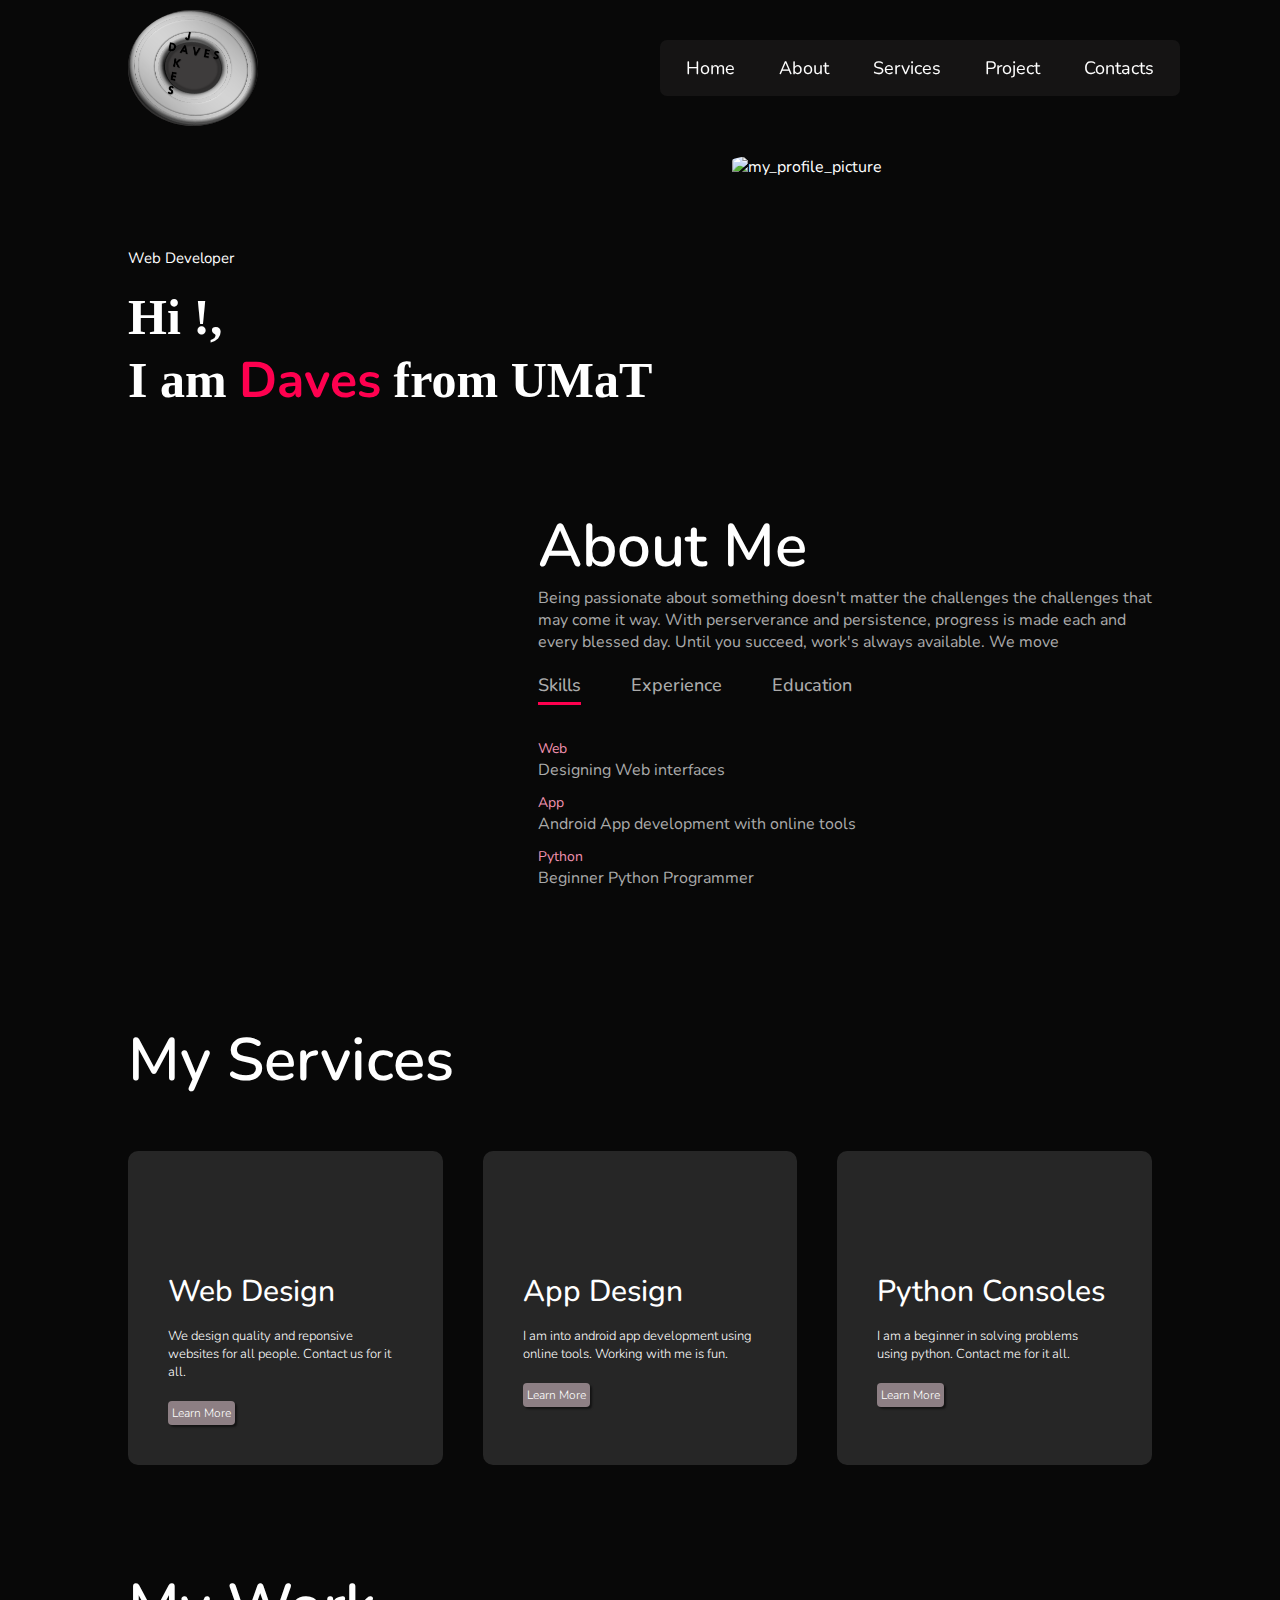
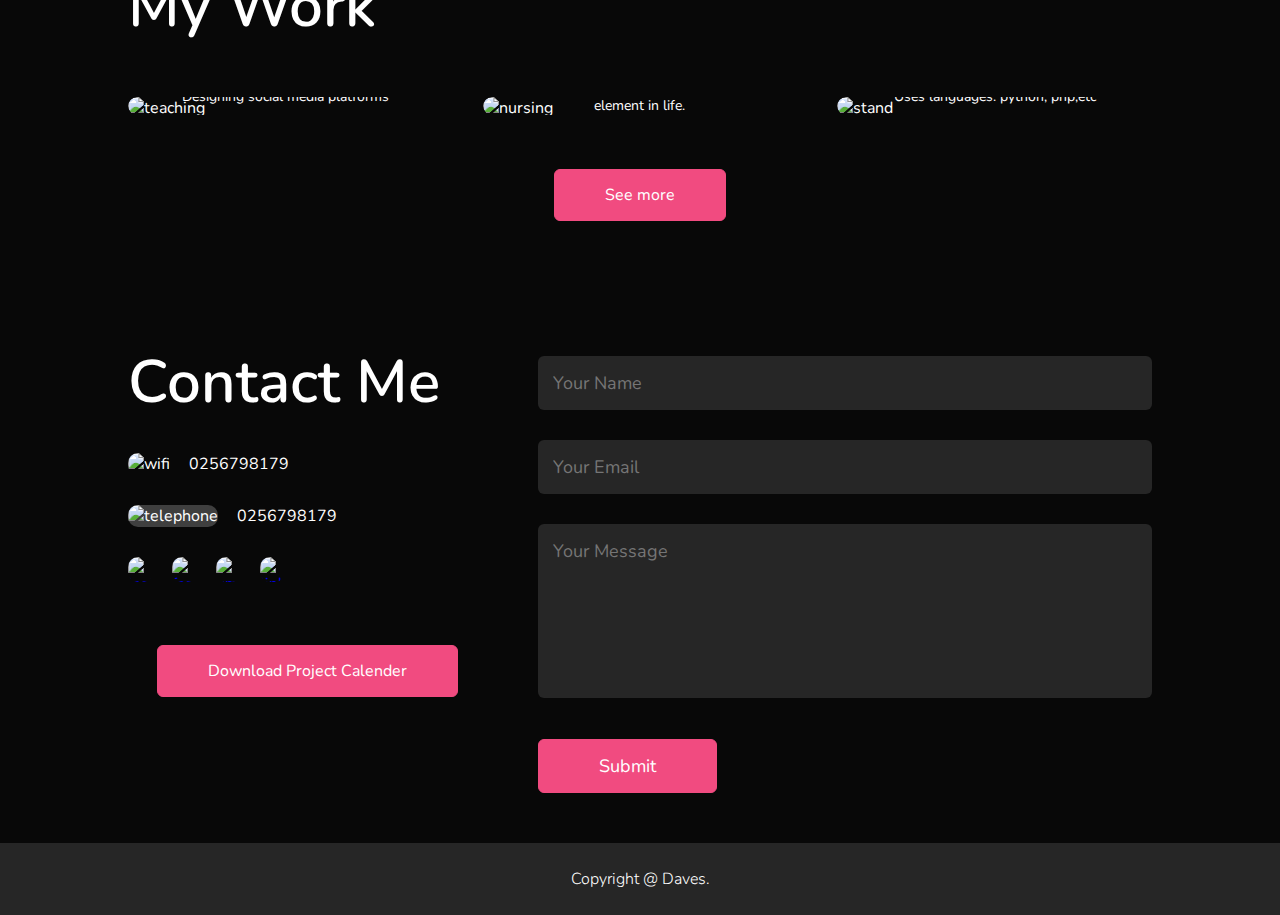
==== index.html @ 53970966 "add on" ====
<!DOCTYPE html>
<html>
<head>
	<meta charset="utf-8">
	<meta name="viewport" content="width=device-width, initial-scale=1">
	<title>www.portfolio.com</title>
	<link rel="stylesheet" href="css.css">
	<link rel="shortcut icon" href="images/profile.png" type="image/x-icon">
	<link rel="preconnect" href="https://fonts.googleapis.com">
	<link rel="preconnect" href="https://fonts.gstatic.com" crossorigin>
	<link href="https://fonts.googleapis.com/css2?family=Nunito:ital,wght@1,700&display=swap" rel="stylesheet">

</head>
<body>
<div id="header">
	<div class="navbar">
		<nav>
			<img src="images/mylogo.png" class="logo">
			<div class="tags">
			<ul id="ul">
				<li><a href="#">Home</a></li>
				<li><a href="#about">About</a></li>
				<li><a href="#services">Services</a></li>
				<li><a href="#project">Project</a></li>
				<li><a href="#content">Contacts</a></li>
				<img src="images/close_icon.png" alt="" id="hide" class="navbtn" onclick="hideNav()">
			</ul>
			<img src="images/menu_icon.png" alt="" id="show" class="navbtn" onclick="showNav()">
			</div>
		</nav>
		</div>
		
	<div class="container adjust">
		<div class="hresource">
		<div class="header-text"> 
			<p>Web Developer</p>
			<h1>Hi !,<br/>I am <span>Daves</span> from UMaT</h1>
			
		</div>
		<div class="profile_picture">
			<img src="images/serious.jpg" alt="my_profile_picture">
		</div>
	</div>
	</div>
</div>

<!-- -------------about---------- -->
<div id = "about">
	<div id="container">
        <div class="row">
            <div class="about-col-1">
                <div class="about-slider">
                    <img src="images/normal.jpg" alt="Slide 1" title="UMaT(FMMT)">
                    <img src="images/mib.jpg" alt="Slide 2"  title="UMaT(Software Lab)">
                    <img src="images/prefect2.jpg" alt="Slide 3" title="Sectech(NSMQ)">
                    <img src="images/blue_shirt.jpg" alt="Slide 4" title="UMaT(FMMT)">
                </div>
            </div>
			<div class="about-col-2">
				<h1 class="subtitle">About Me</h1>
				<p>Being passionate about something doesn't matter the challenges
					the challenges that may come it way. With perserverance and persistence, progress is made 
					each and every blessed day. Until you succeed, work's always available. We move</p>
					<div class="tabtitle">
						<p class="tablinks active-link" onclick="opentab('skills')">Skills</p>
						<p class="tablinks" onclick="opentab('experience')">Experience</p>
						<p class="tablinks" onclick="opentab('education')">Education</p>
					</div>
					<div class="tab-contents active-tab" id="skills">
						<ul>
							<li><span>Web</span><br>Designing Web interfaces</li>
							<li><span>App</span><br>Android App development with online tools</li>
							<li><span>Python</span><br>Beginner Python Programmer</li>
						</ul>
					</div>
					<div class="tab-contents" id="experience">
						<ul>
							<li><span>Freelancer</span><br>2022-Date</li>
							<li><span>NGO</span><br/>2023-Date</li>
							<li><span>Imhogen(Internship)</span><br>2023</li>
						</ul>
					</div>
					<div class="tab-contents" id="education">
						<ul>
							<li><span>Bachelor</span><br>University of Mines And Technology</li>
							<li><span>WASSCE</span><br>O'Sectech</li>
							<li><span>Preparatory</span><br>Sojoy Preparatory School</li>
						</ul>
					</div>
			</div>
		</div>
	</div>

</div>
<!-- -------------------Services------ -------->
<div id="services">
	<div class="container" >
		<h1 class="subtitle">My Services</h1>
		<div class="services-list">
			<div>
				<h2>Web Design</h2>
				<p> We design quality and reponsive websites for 
					all people. Contact us for it all.</p>
					<a href="services.html#web">Learn More</a>
			</div>
			<div>
			<h2>App Design</h2>
			<p> I am into android app development using online tools. 
				Working with me is fun.</p>
				<a href="services.html#app">Learn More</a>
			</div>
			<div>
			<h2>Python Consoles</h2>
			<p> I am a beginner in solving problems using  python. 
				Contact me for it all.</p>
				<a href="services.html#lang">Learn More</a>
			</div>
		</div>
	</div>
</div>
<!-- ----------------what I do-------------- -->
<div id="project">
	<div class="container">
		<h1 class="subtitle">My Work</h1>
		<div class="work-list">
			<div class="work">
				<img src="images/media.jpeg" alt="teaching">
				<div class="layer">
					<h3>Social Media App</h3>
					<p>Designing social media platforms</p>
						<a href="services.html">
							<img src="images/github.png" alt="instagram">
						</a>
				</div>
			</div>
			<div class="work">
				<img src="images/music_player.jpeg" alt="nursing">
				<div class="layer">
					<h3>Music App</h3>
					<p>Music, a very important and powerful element in life.</p>
						<a href="services.html"><img src="images/github.png" alt="instagram"></a>
				</div>		
			</div>
			<div class="work">
				<img src="images/shopping_woman.avif" alt="stand">
				<div class="layer">
					<h3>Online shopping platforms</h3>
					<p>Uses languages: python, php,etc</p>
						<a href="https://github.com/Anonymous-Roys/online_shopping.git">
							<img src="images/github.png" alt="instagram">
						</a>
				</div>
			</div>
		</div>
		<a href="https://github.com/Anonymous-Roys" class="btn">See more</a>
	</div>
</div>
<!-- -----------contact-------- -->
<div id="content">
	<div class="container">
		<div class="row">
			<div class="contact-left">
				<h1 class="subtitle">Contact Me</h1>
				<p>
					<img src="images/whatsapp.png" alt="wifi"> 
					0256798179
				</p>
				<p>
					<img src="images/telephone.png" alt="telephone" style="background-color: rgba(252, 252, 252, 0.226);"> 
					0256798179
				</p>
				<div class="info">
					<a href="https://www.instagram.com/jhunnie_kayroy/" target="_blank"><img src="images/instagram.png" alt="instagram"></a>
					<a href="https://web.facebook.com/davs.jake" target="_blank"><img src="images/facebook.png" alt="facebook"></a>
					<a href="mailto:davidarhin2005@gmail.com"><img src="images/gmail.png" alt="gmail"></a>
					<a href="https://www.linkedin.com/in/david-arhin-09a0a026" target="_blank"><img src="images/linkedin.png" alt="linkedIn"></a>
				</div>
				<a href ="project calender.docx" download class="btn">Download Project Calender</a>
			</div>
			<div class="contact-right">
				<form action="">
					<input type="text" name="Name" placeholder="Your Name" required>
					<input type="email" name= "Email" placeholder="Your Email" required>
					<textarea rows="6" name = "Message" placeholder="Your Message"></textarea>
					<button type="submit" class="btn">Submit</button>
				</form>
			</div>
		</div>
	</div>
	<div class="footer">
		<p>Copyright @ Daves.</p>
	</div> 
</div>


<script src="js.js">
	
</script>


<!-- <div class="right">In my younger and more vulnerable years 
	my father gave me some advice that I've been turning over 
	in my mind ever since</div> -->
</body>
</html>
---- css.css ----
*{
	margin:0;
	padding:0;
	font-family: 'Nunito',
			sans-serif;
	box-sizing:  border-box;
}

body{
	background: #080808;
	color: #fff;
}

#header{
	width: 100%;
	/* height: 100vh; */
	background-size: cover;
	background-repeat: no-repeat;
}

.container, nav{
	padding: 10px  10%;}


nav{
	display: flex;
	align-items: center;
	justify-content: space-between;
	flex-wrap: wrap;	
}
nav .tags{
	position: fixed;
	right: 100px;
	z-index: 1;
	padding: 6px;
	background: #2726266c;
	border-radius: 7px;

}

.logo{
	width:130px;
	background-color: #535151b7;
	border-radius: 60%;
}
nav ul li{
	display: inline-block;
	list-style: none;
	margin: 10px 20px;
	
}

nav ul li a{
	color:#fff;
	text-decoration: none;
	font-size: 18px;
	position: relative;
	transition: 0.5s;
}
nav ul li a::after {
	content: "";
	width: 0;
	height: 3px;
	background: #ff004f;
	position: absolute;
	left: 0; 
	bottom: -6px;
	transition: 0.5s;
}
nav ul li a:hover::after{
	width: 100%;
	
}
.navbtn{
	width: 20px;
	height: 20px;
	display: none;
	color: #fff;
	background-color: #fff;
}
.hresource{
	/* background: #f14b80; */
	display: flex;
	justify-content: space-between;
}
.header-text{
	margin-top: 10%;
	font-size: 15px;
}
.header-text h1{
	font-family: gabriola;
	font-size: 50px;
	margin-top: 20px;
	font-weight: bold;
}
.header-text h1 span{
	color:#ff004f;
}

.profile_picture{
	margin-top: 10px;
	margin-left: 30px;
	width: 420px;
	
}
.profile_picture img{
	border-radius: 20%;
	width: 100%;
	transition: all 0.4s;
}
.profile_picture img:hover{
	transform: scale(1.23);
}



/* -------------about------ */

#about{
	padding: 80px 10%;
	color: #ababab;
}
.row{
	display: flex;
	justify-content: space-between;
	flex-wrap: wrap;
}
.about-col-1{
	flex-basis: 35%;
	background-repeat: no-repeat;
	background-size: cover;
}
.about-col-1 img{
	width: 100%;
	border-radius: 15px;
	display: none;
}

.about-col-2{
	flex-basis: 60%;

}
.subtitle{
	font-size: 60px;
	font-weight: 600;
	color: #fff;
}
.tabtitle{
	display: flex;
	margin: 20px 0 40px;
}
.tablinks{
	margin-right: 50px;
	font-size: 18px;
	font-weight: 500;
	cursor: pointer;
	position: relative;
}
.tablinks::after{
	content: "";
	height: 3px;
	width: 0;
	background: #ff004f;
	position:absolute;
	left: 0;
	bottom: -8px;
	transition: 0.5s;
}
.tablinks.active-link::after{
	width: 100%;
}
.tab-contents ul li{
	list-style-type: none;
	margin: 10px 0;
}
.tab-contents ul li span{
	color:#f192b0;
	font-size: 14px;
}
.tab-contents{
	display: none;
}
.tab-contents.active-tab{
	display: block;
}

/* -------------------services----------- */

#services{
	padding: 30px 0px;
}
.services-list, .work-list{
	display: grid;
	grid-template-columns: repeat(auto-fit, minmax(250px, 1fr));
	grid-gap: 40px;
	margin-top: 50px;
	

}
.services-list div{
	background: #262626;
	padding: 40px;
	font-size: 13px;
	font-weight: 300;
	transition: background 0.7s, transform 0.5s;
	border-radius: 10px;
}
.services-list div h2{
	margin-top: 80px;
	font-size: 30px;
	font-weight: 500;
	margin-bottom: 15px;
}
.services-list div a{
	text-decoration: none;
	color: #fff;
	font-size: 12px;
	margin-top: 20px;
	display: inline-block;
	padding: 4px;
	background: #8d7f84;
	border-radius: 4px;
	box-shadow: 2px 2px 2px rgba(0,0,0,0.5);
}

.services-list div:hover{
	background: #ff004f;
	transform: translate3d(-10px, -12px, 0);
}
.services-list div:hover a{
	background: #f192b0;
}
.services-list div a:hover {
	background: #f03d76;
}
/* what I do */
#project{
	padding: 50px 0;
}
.work{
	border-radius: 10px;
	position: relative;
	overflow: hidden;
	height: 80%;
}
.work img{
	width: 100%;
	border-radius: 10px;
	display: block;
	height: 100%;
	transition: transform 0.5s;
}
.work:hover{
	display: block;
}

.layer{
	width: 100%;
	height: 0;
	background: linear-gradient(rgba(0,0,0,0.5), #ff004f);
	border-radius: 10px;
	position: absolute;
	bottom: 0;
	left: 0;
	display: flex;
	align-items: center;
	justify-content: center;
	flex-direction: column;
	padding: 0 40px;
	text-align: center;
	font-size: 14px;
	transition: height 0.5s;
}

.layer h3{
	font-weight: 500;
	margin-bottom: 20px;
}
.layer a{
	margin-top: 20px;
	color: #ff004f;
	text-decoration: none;
	font-size: 18px;
	line-height: 60px;
	background: #fff;
	width: 60px;
	height: 60px;
	border-radius: 50%;
	text-align: center;
}
.work:hover > img{
	transform: scale(1.1);
}
.work:hover .layer{
	height: 100%;
}

.layer img{
	transition: all 0.5s;
}

.layer img:hover {
	transform: scale(0.95);
}

.btn{
	display: block;
	margin: 50px auto;
	width: fit-content;
	border: 1px solid #f14b80;
	padding: 14px 50px;
	border-radius: 6px;
	background: #f14b80;
	text-decoration: none;
	color: #fff;
	transition: background 0.5s;
}
.btn:hover{
	background-color: #ff004f;
}
/* -------content------- */
.contact-left img{
	margin-right: 15px;
	width: 25px;
	height: 25px;
	border-radius: 10px;
}
.contact-left{
	flex-basis: 35%;
}
.contact-left .btn{
	pointer-events: none;
}

.contact-right{
	flex-basis: 60%;
}
.contact-left p{
	margin-top: 30px;
}
.info{
	margin-top: 30px;
}
.info img{
	display: inline-block;
	transition: transform 0.5s;
}
.info img:hover{
	transform:translateY(-4px);
}
.contact-right form{
	width: 100%;
}
form input, form textarea{
	width: 100%;
	border:0;
	outline: none;
	background: #262626;
	padding: 15px;
	margin: 15px 0;
	color: #fff;
	font-size: 18px;
	border-radius: 6px;
	resize:none;
}
form .btn{
	margin: 20px 0;
	padding: 14px 60px;
	cursor: pointer;
	font-size: 18px;
	
}

/* ------------------footer---------------- */
.footer{
	width: 100%;
	text-align: center;
	padding: 25px 0;
	background: #262626;
	font-weight: 300;
	margin-top: 20px;
}




/* -----------+___________SERVICES.HTML_________+---------------------------- */

.service, .name {
	display: flex;
	flex-wrap: wrap;
	margin: 30px 0;
	align-items: center;
}

.name .me {
	display: flex;
	align-items: center;
	justify-content: center;
	height: 30px;
	width: 30px;
	background: #4d313b54;
	border-radius: 7px;
	box-shadow: 3px 3px 9px #f192b0bb;
	color: #000000e7;

}
.my .me {
	height: 45px;
	width: 45px;
	font-size: 30px;
	color: #000000ab;
	font-weight: 900;
}

#web, #app, #lang{
	margin-bottom: 100px;
}

/* .service_name{
	background: #4242425b;
	border-radius: 7px;
	box-shadow: 3px 3px 9px #8b797f7c;
} */
.service_name .me{
	background: #9492925b;
	border-radius: 10px;
	box-shadow: 2px 1px 7px #4b4a4b7c;
}
.service{
	justify-content: space-around;
}

.service .ind{
	margin:5px;
	height: 140px;
	width: 150px;
	background: #2e2e2e70;
	border-radius: 50px;
	box-shadow: 3px 3px 9px #5c5a5b;
	transition: all 0.3s ease-in-out;
	display: flex;
	justify-content: center;
	align-items: center;
	font-size: 27px;
}

.service .ind:hover{
	background: #2e2e2e27;
	transform:skew(-1deg ,-1deg);
	font-size: 38px;
	border-radius: 7px;
}







/* -----------------------------for small screen--------------------------------- */ 
@media only screen and (max-width: 821px){
	#header{
		height: 45vh;
	}
	.profile_picture{
		display: none;
	}
	.container{
		padding: 0;
		margin: 12px 40px;
		
	}
	.adjust{
		height: auto;
	}
	.hresource{
		background: url("images/serious.jpg");
		background-repeat: no-repeat;
		background-position:center;
		background-size:90%;
		display: block;
		height: 100%;
		margin: 0 -1%;
	}
	.header-text{
		margin: 10px 5%;
		padding: 50px;
		height: 150%;
		overflow: hidden;
		border-radius: 2px;
		font-size: 16px;
		background: #31313186;
	}
	.header-text h1{
		font-size: 30px;
	}
	.header-text > p{
		font-style: italic;
	}
	.navbtn{
		display: block;
	}
	#show{
		position: fixed;
		right: 12px;
		top: 12px;
	}
	.logo{
		width: 80px;
	}
	nav ul{
		background: #333131;
		
		position: fixed;
		top: 0;
		right: -200px;
		width: 200px;
		padding-top: 50px;
		z-index: 2;
		border-radius: 8px;
	}
	nav ul li{
		display: block;
		margin: 7px;
		padding: 13px;
		background: #0000005b;
		border-radius: 8px;
	}
	
	nav ul .navbtn{
		position: absolute;
		top: 25px;
		left: 25px;
		cursor: pointer;
	}

	.row{
		display: block;
	}
	/* -----------about responsive -------- */

	.about-col-1 img{
		height: auto;
	}
}







/* optional
.right {
	position: absolute;
	left: 0px;
	width: 250px;
	border: 3px solid #73AD21;
	padding: 10px;
  }  
div.right::first-line {
	color: #0000ff;
	font-variant: small-caps;
  }
div.right::first-letter {
	color: #ff0000;
	font-size: xx-large;
  } */
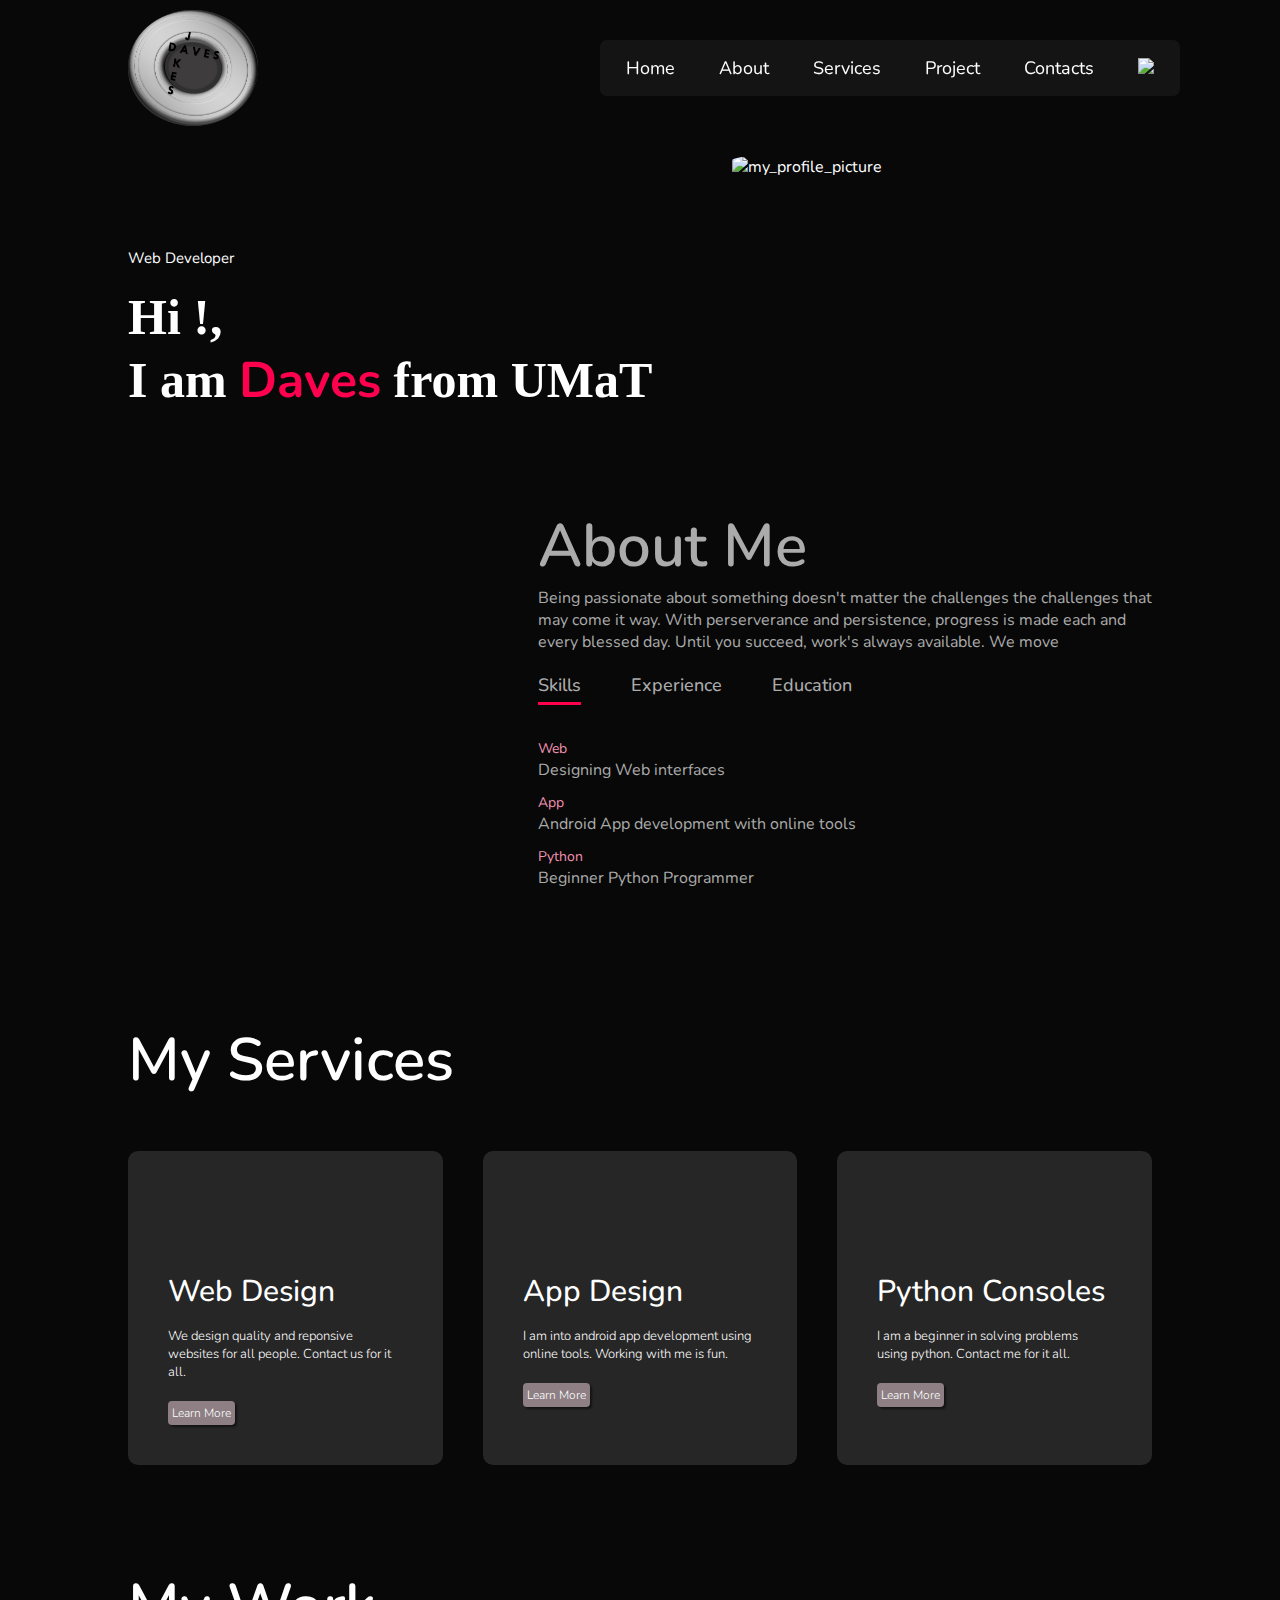
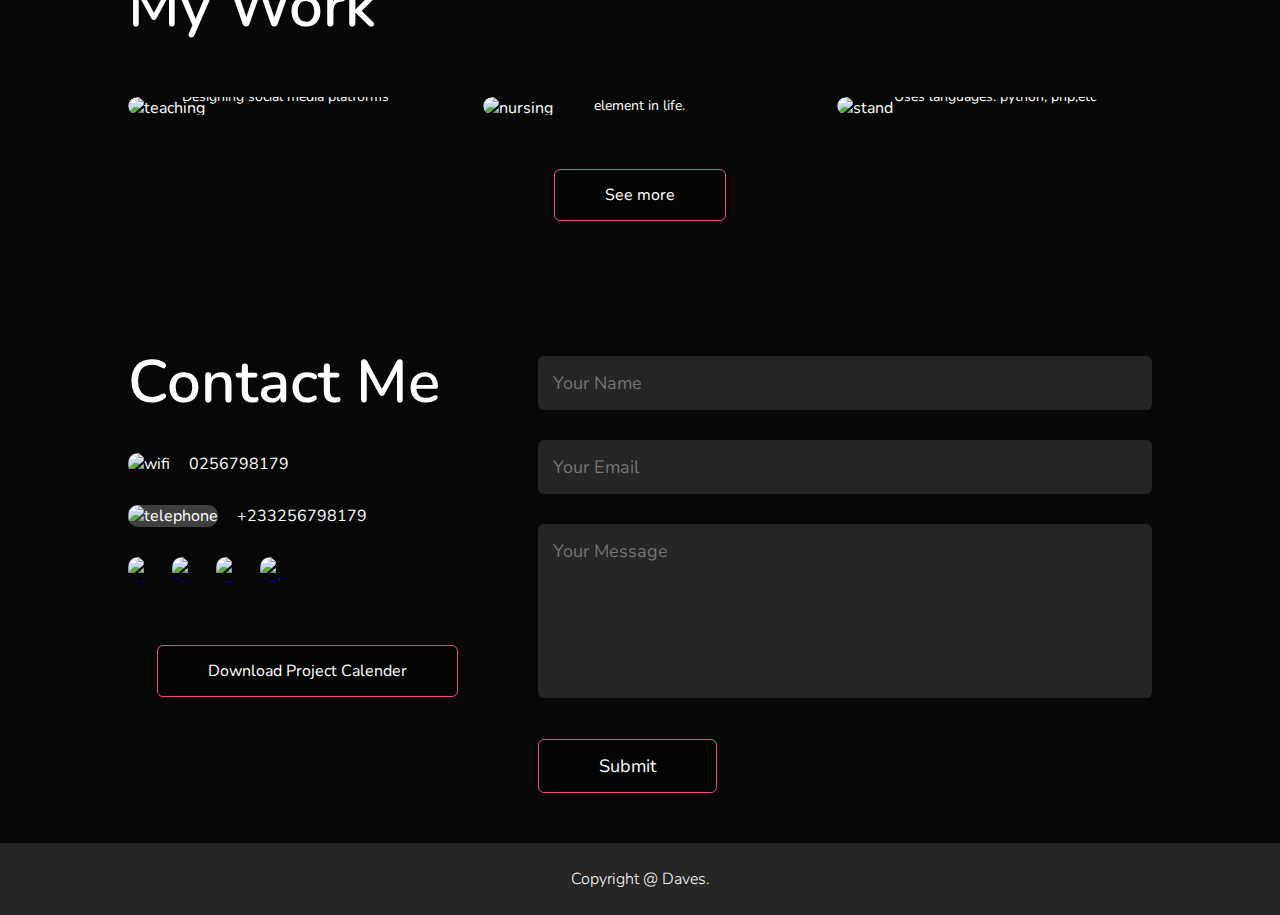
==== commit 5c2dd0ed: "add om" ====
--- a/index.html
+++ b/index.html
@@ -16,6 +16,7 @@
 	<div class="navbar">
 		<nav>
 			<img src="images/mylogo.png" class="logo">
+			
 			<div class="tags">
 			<ul id="ul">
 				<li><a href="#">Home</a></li>
@@ -23,6 +24,7 @@
 				<li><a href="#services">Services</a></li>
 				<li><a href="#project">Project</a></li>
 				<li><a href="#content">Contacts</a></li>
+				<li><img src="images/toggle_image_off.png" id="dark" onclick="darkMode()" style="width: 50px;"></li>
 				<img src="images/close_icon.png" alt="" id="hide" class="navbtn" onclick="hideNav()">
 			</ul>
 			<img src="images/menu_icon.png" alt="" id="show" class="navbtn" onclick="showNav()">
@@ -162,20 +164,20 @@
 			<div class="contact-left">
 				<h1 class="subtitle">Contact Me</h1>
 				<p>
-					<img src="images/whatsapp.png" alt="wifi"> 
+					<img src="images/whatsapp.png" alt="wifi" title="Whatsapp me "> 
 					0256798179
 				</p>
 				<p>
-					<img src="images/telephone.png" alt="telephone" style="background-color: rgba(252, 252, 252, 0.226);"> 
-					0256798179
+					<img src="images/telephone.png" alt="telephone" style="background-color: rgba(252, 252, 252, 0.226);" title="Call me"> 
+					+233256798179
 				</p>
 				<div class="info">
-					<a href="https://www.instagram.com/jhunnie_kayroy/" target="_blank"><img src="images/instagram.png" alt="instagram"></a>
-					<a href="https://web.facebook.com/davs.jake" target="_blank"><img src="images/facebook.png" alt="facebook"></a>
-					<a href="mailto:davidarhin2005@gmail.com"><img src="images/gmail.png" alt="gmail"></a>
-					<a href="https://www.linkedin.com/in/david-arhin-09a0a026" target="_blank"><img src="images/linkedin.png" alt="linkedIn"></a>
+					<a href="https://www.instagram.com/jhunnie_kayroy/" target="_blank" title="My IG"><img src="images/instagram.png" alt="instagram"></a>
+					<a href="https://web.facebook.com/davs.jake" target="_blank" title="My FB"><img src="images/facebook.png" alt="facebook"></a>
+					<a href="mailto:davidarhin2005@gmail.com"><img src="images/gmail.png" alt="gmail" title="My Gmail"></a>
+					<a href="https://www.linkedin.com/in/david-arhin-09a0a026" target="_blank" title="My linkedin"><img src="images/linkedin.png" alt="linkedIn"></a>
 				</div>
-				<a href ="project calender.docx" download class="btn">Download Project Calender</a>
+				<a href ="images/frontend.pdf" download class="btn" title="download frontend roadmap">Download Project Calender</a>
 			</div>
 			<div class="contact-right">
 				<form action="">
@@ -202,4 +204,4 @@
 	my father gave me some advice that I've been turning over 
 	in my mind ever since</div> -->
 </body>
-</html>+</html>
--- a/css.css
+++ b/css.css
@@ -143,7 +143,6 @@
 .subtitle{
 	font-size: 60px;
 	font-weight: 600;
-	color: #fff;
 }
 .tabtitle{
 	display: flex;
@@ -310,7 +309,7 @@
 	border: 1px solid #f14b80;
 	padding: 14px 50px;
 	border-radius: 6px;
-	background: #f14b80;
+	background: #00000057;
 	text-decoration: none;
 	color: #fff;
 	transition: background 0.5s;
@@ -328,9 +327,7 @@
 .contact-left{
 	flex-basis: 35%;
 }
-.contact-left .btn{
-	pointer-events: none;
-}
+
 
 .contact-right{
 	flex-basis: 60%;
@@ -433,8 +430,8 @@
 
 .service .ind{
 	margin:5px;
-	height: 140px;
-	width: 150px;
+	height: 135px;
+	width: 135px;
 	background: #2e2e2e70;
 	border-radius: 50px;
 	box-shadow: 3px 3px 9px #5c5a5b;
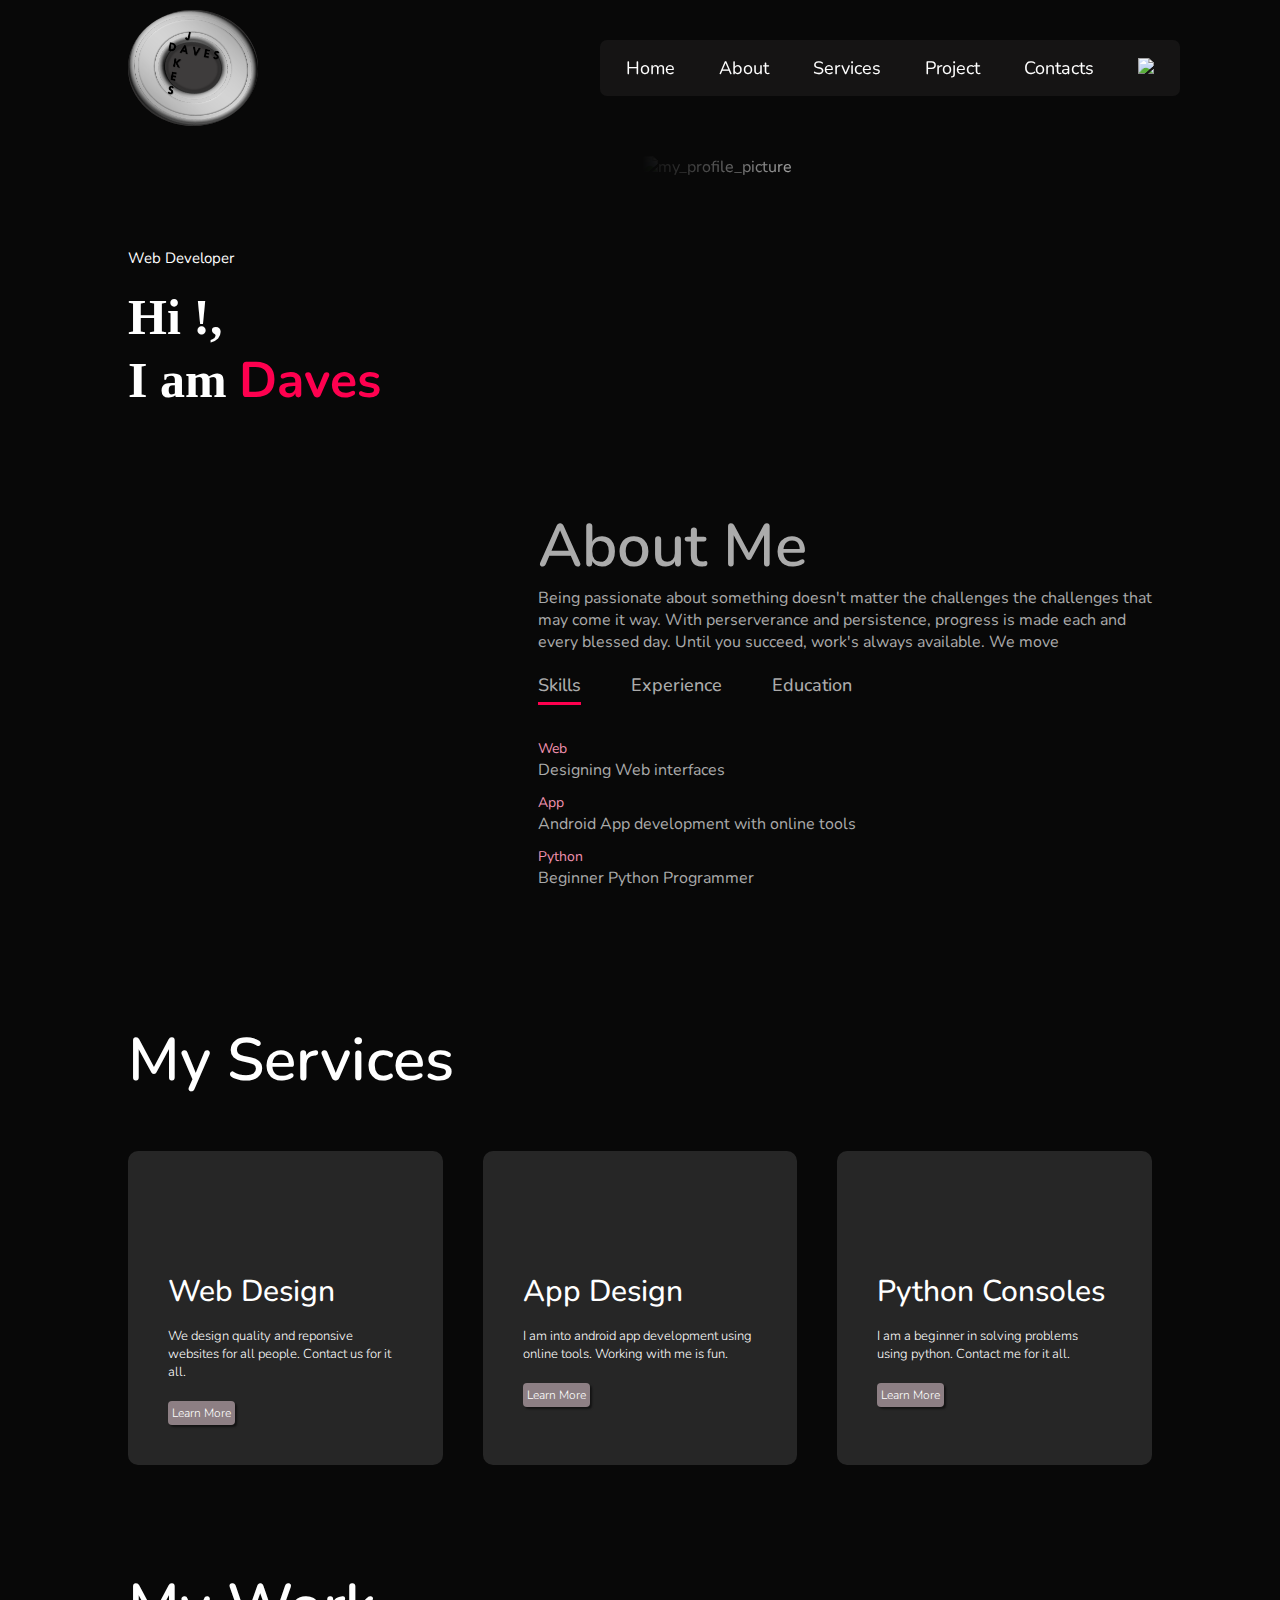
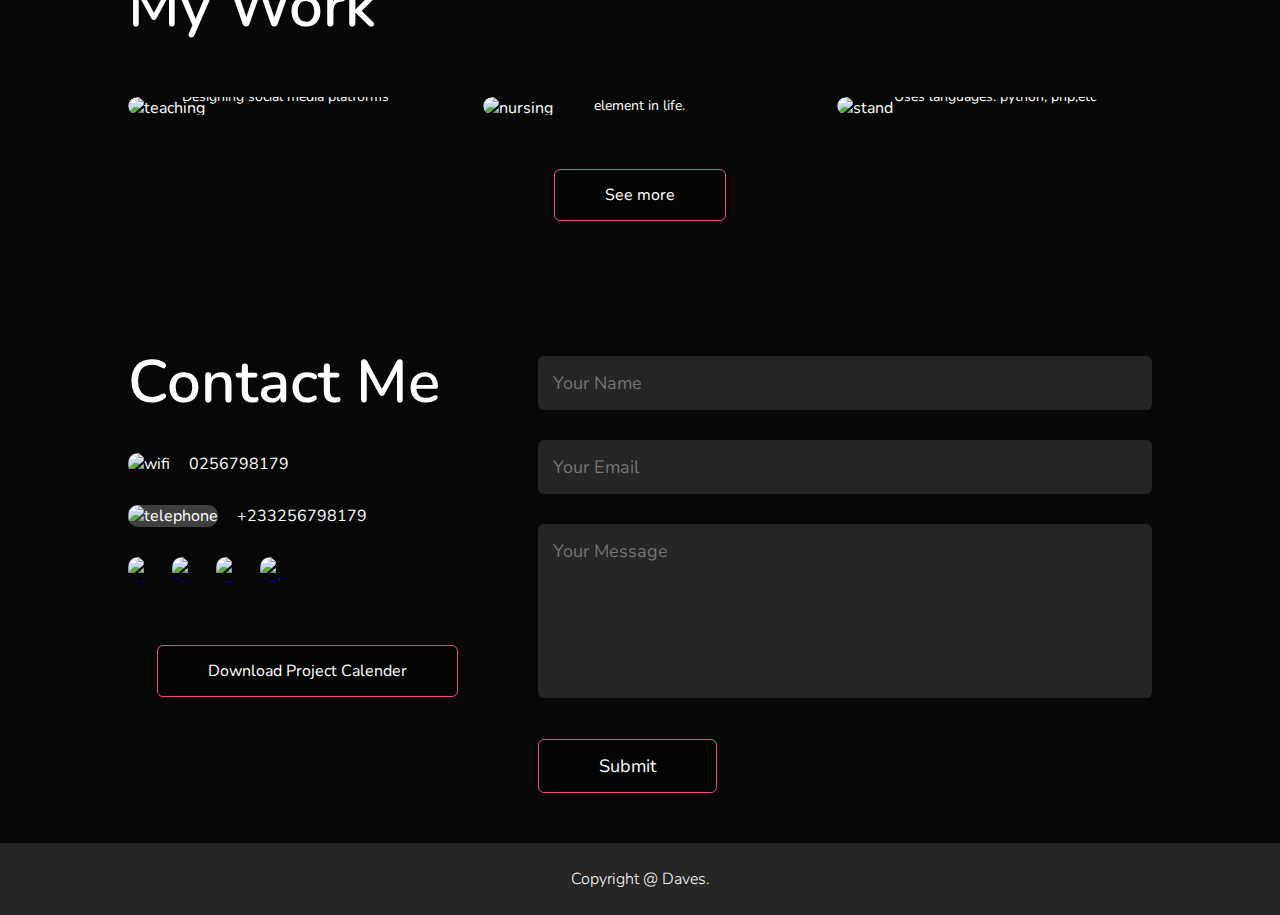
==== commit 9ef6d474: "logo" ====
--- a/index.html
+++ b/index.html
@@ -5,9 +5,9 @@
 	<meta name="viewport" content="width=device-width, initial-scale=1">
 	<title>www.portfolio.com</title>
 	<link rel="stylesheet" href="css.css">
-	<link rel="shortcut icon" href="images/profile.png" type="image/x-icon">
-	<link rel="preconnect" href="https://fonts.googleapis.com">
-	<link rel="preconnect" href="https://fonts.gstatic.com" crossorigin>
+	<link rel="shortcut icon" href="images/letterdd.png" type="image/x-icon">
+	<script src="https://kit.fontawesome.com/645fc3a2e6.js" crossorigin="anonymous"></script>
+	
 	<link href="https://fonts.googleapis.com/css2?family=Nunito:ital,wght@1,700&display=swap" rel="stylesheet">
 
 </head>
@@ -17,7 +17,7 @@
 		<nav>
 			<img src="images/mylogo.png" class="logo">
 			
-			<div class="tags">
+			<div class="tags" id="tags">
 			<ul id="ul">
 				<li><a href="#">Home</a></li>
 				<li><a href="#about">About</a></li>
@@ -25,9 +25,10 @@
 				<li><a href="#project">Project</a></li>
 				<li><a href="#content">Contacts</a></li>
 				<li><img src="images/toggle_image_off.png" id="dark" onclick="darkMode()" style="width: 50px;"></li>
-				<img src="images/close_icon.png" alt="" id="hide" class="navbtn" onclick="hideNav()">
+				<img src="images/close_icon.png" alt="" id="hide" class="navbtn" onmouseover="hideNav()">
 			</ul>
-			<img src="images/menu_icon.png" alt="" id="show" class="navbtn" onclick="showNav()">
+			<!-- <i class="fa-duotone fa-bars fa-fade" style="--fa-primary-color: #ff00ea; --fa-secondary-color: #ff00ea;"  id="show" class="navbtn" onmouseover="showNav()"></i> -->
+			<img src="images/menu_icon.png" alt="" id="show" class="navbtn" onmouseover="showNav()">
 			</div>
 		</nav>
 		</div>
@@ -36,7 +37,7 @@
 		<div class="hresource">
 		<div class="header-text"> 
 			<p>Web Developer</p>
-			<h1>Hi !,<br/>I am <span>Daves</span> from UMaT</h1>
+			<h1>Hi !,<br/>I am <span>Daves</span></h1>
 			
 		</div>
 		<div class="profile_picture">
@@ -103,19 +104,19 @@
 				<h2>Web Design</h2>
 				<p> We design quality and reponsive websites for 
 					all people. Contact us for it all.</p>
-					<a href="services.html#web">Learn More</a>
+					<a href="services.html#web" onclick="navigateToServices()">Learn More</a>
 			</div>
 			<div>
 			<h2>App Design</h2>
 			<p> I am into android app development using online tools. 
 				Working with me is fun.</p>
-				<a href="services.html#app">Learn More</a>
+				<a href="services.html#app" onclick="navigateToServices()">Learn More</a>
 			</div>
 			<div>
 			<h2>Python Consoles</h2>
 			<p> I am a beginner in solving problems using  python. 
 				Contact me for it all.</p>
-				<a href="services.html#lang">Learn More</a>
+				<a href="services.html#lang" onclick="navigateToServices()">Learn More</a>
 			</div>
 		</div>
 	</div>
@@ -177,7 +178,7 @@
 					<a href="mailto:davidarhin2005@gmail.com"><img src="images/gmail.png" alt="gmail" title="My Gmail"></a>
 					<a href="https://www.linkedin.com/in/david-arhin-09a0a026" target="_blank" title="My linkedin"><img src="images/linkedin.png" alt="linkedIn"></a>
 				</div>
-				<a href ="images/frontend.pdf" download class="btn" title="download frontend roadmap">Download Project Calender</a>
+				<a href ="images/frontend.pdf" download class="btn" title="download frontend roadmap">Download Project Calender <span><i class="fa-solid fa-download fa-beat-fade" style="color: #ff00ae;"></i></span></a>
 			</div>
 			<div class="contact-right">
 				<form action="">
--- a/css.css
+++ b/css.css
@@ -100,16 +100,29 @@
 .profile_picture{
 	margin-top: 10px;
 	margin-left: 30px;
-	width: 420px;
+	width: 510px;
+	overflow: hidden;
+		-webkit-mask:
+			linear-gradient(90deg,
+				transparent,
+				rgba(0, 0, 0, 0.849) 40%,
+				rgb(255, 255, 255) 100%,
+				transparent);
+		mask:
+			llinear-gradient(90deg,
+				transparent,
+				rgba(0, 0, 0, 0.849) 40%,
+				rgb(255, 255, 255) 100%,
+				transparent);
 	
 }
 .profile_picture img{
-	border-radius: 20%;
+	border-radius: 0 10% 10% 0;
 	width: 100%;
 	transition: all 0.4s;
 }
 .profile_picture img:hover{
-	transform: scale(1.23);
+	transform: perspective(123deg);
 }
 
 
@@ -439,19 +452,88 @@
 	display: flex;
 	justify-content: center;
 	align-items: center;
-	font-size: 27px;
+	font-size: 12px;
 }
 
 .service .ind:hover{
-	background: #2e2e2e27;
 	transform:skew(-1deg ,-1deg);
-	font-size: 38px;
+	font-size: 20px;
 	border-radius: 7px;
 }
-
-
-
-
+/* ----------------SITES-------------- */
+.service .portfolio {
+	background: url('images/profile.png');
+	background-repeat: no-repeat;
+	background-size: cover;
+	display: flex;
+	align-items: end;
+}
+.service .facts {
+	background: url('images/chrome.png');
+	background-repeat: no-repeat;
+	background-size: cover;
+	display: flex;
+	align-items: end;
+}
+.service .church {
+	background: url('images/imerging_apps.png');
+	background-repeat: no-repeat;
+	background-size: cover;
+	background-position: left;
+	display: flex;
+	align-items: end;
+}
+.service .shopping {
+	background: url('images/cart2.jpeg');
+	background-repeat: no-repeat;
+	background-size: cover;
+	display: flex;
+	align-items: end;
+}
+/* ----------------APPS-------------- */
+.service .online_app {
+	background: url('images/appstore.jpeg');
+	background-repeat: no-repeat;
+	background-size: cover;
+	display: flex;
+	align-items: end;
+}
+.service .social {
+	background: url('images/browsers.png');
+	background-repeat: no-repeat;
+	background-size: cover;
+	display: flex;
+	align-items: end;
+	color: #ffffff;
+}
+/* ----------------LANGUAGES-------------- */
+.service .python{
+	background: url('images/python.webp');
+	background-repeat: no-repeat;
+	background-size: cover;
+	color: #000000;
+}
+.service .react{
+	background: url('images/react.jpeg');
+	background-repeat: no-repeat;
+	background-size: cover;
+	display: flex;
+	align-items: end;
+}
+.service .html {
+	background: url('images/html.jpeg');
+	background-repeat: no-repeat;
+	background-size: cover;
+	display: flex;
+	align-items: end;
+}
+.service .js {
+	background: url('images/js.png');
+	background-repeat: no-repeat;
+	background-size:cover;
+	display: flex;
+	align-items: start;
+}
 
 
 
@@ -535,15 +617,30 @@
 	.row{
 		display: block;
 	}
+
 	/* -----------about responsive -------- */
-
+	.subtitle{
+		font-size: 30px;
+	}
+	.subtitle p{
+		font: 17px;
+	}
 	.about-col-1 img{
 		height: auto;
 	}
 }
 
 
-
+@media only screen and (max-width: 400px){
+	.service .ind{
+		width: 115px;
+		height: 115px;
+	}
+	.service .js {
+		font-size: 10px;
+		align-items:flex-start;
+	}
+}
 
 
 
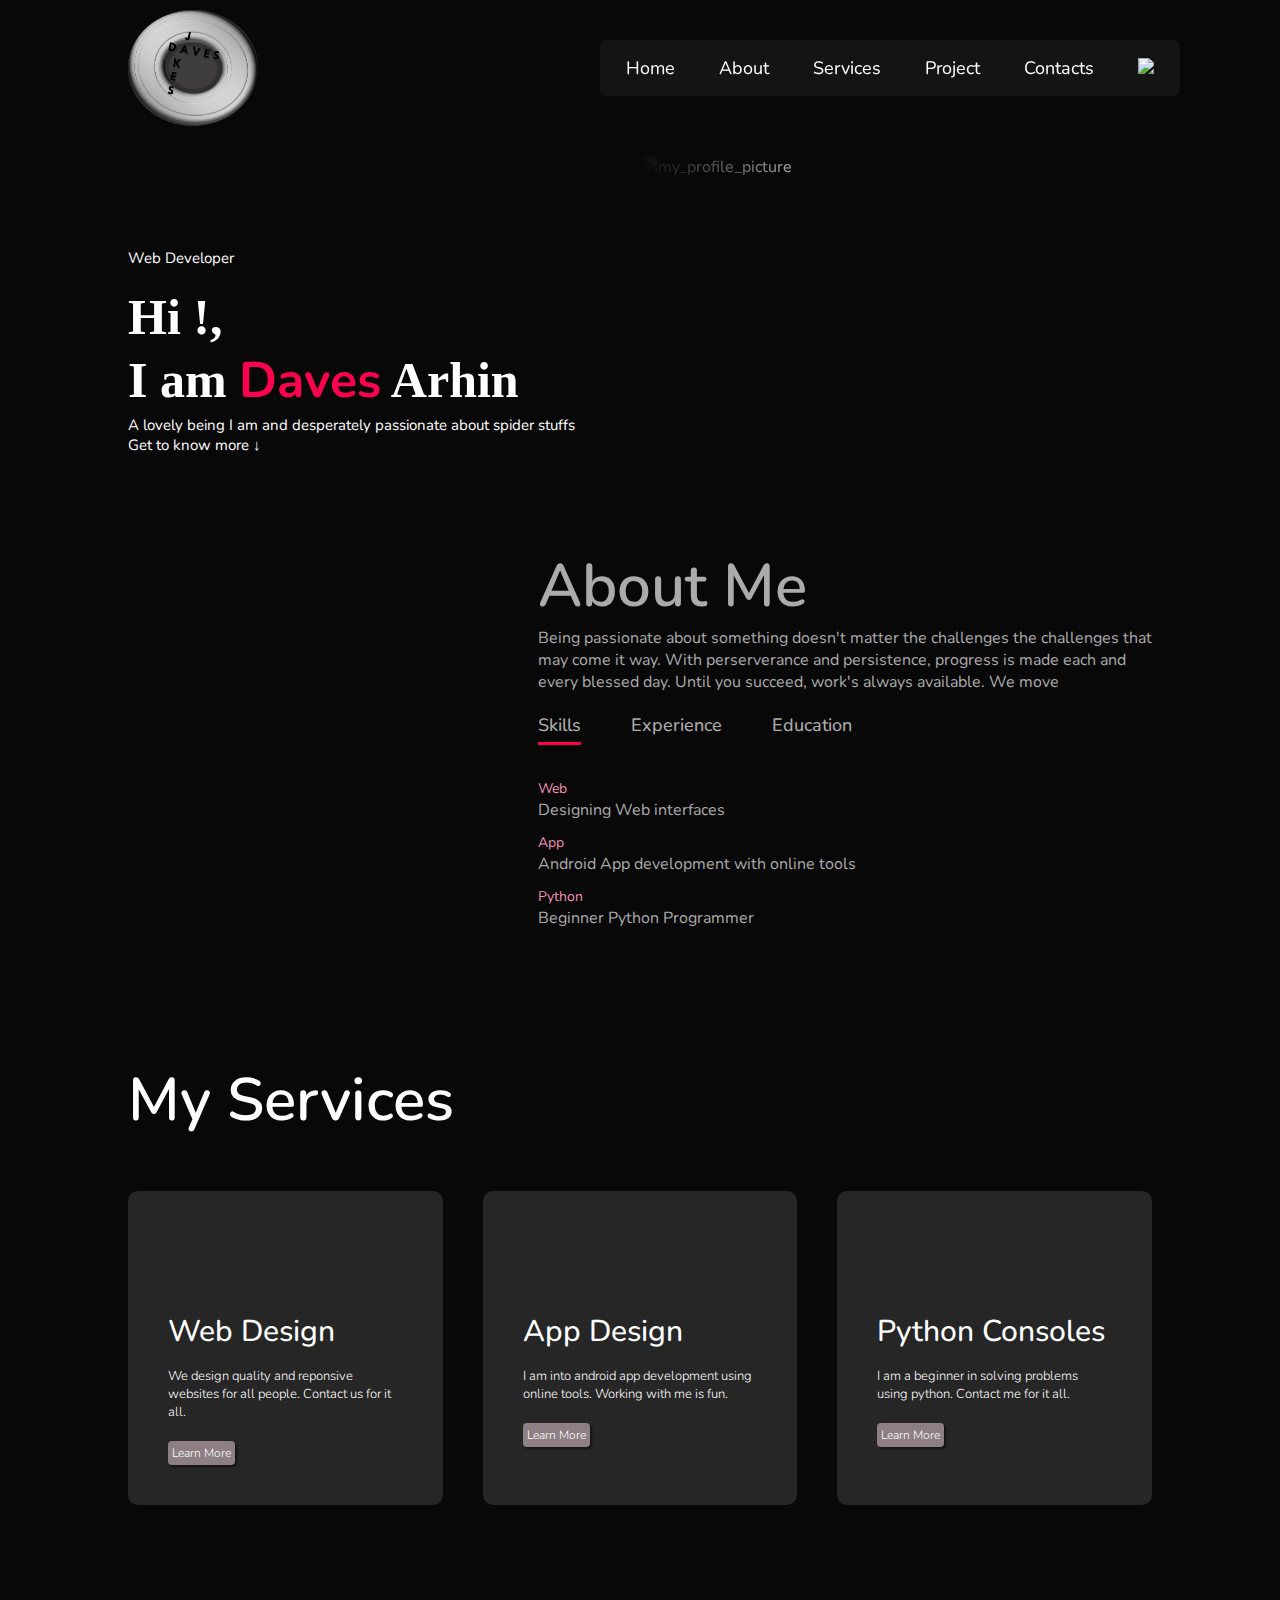
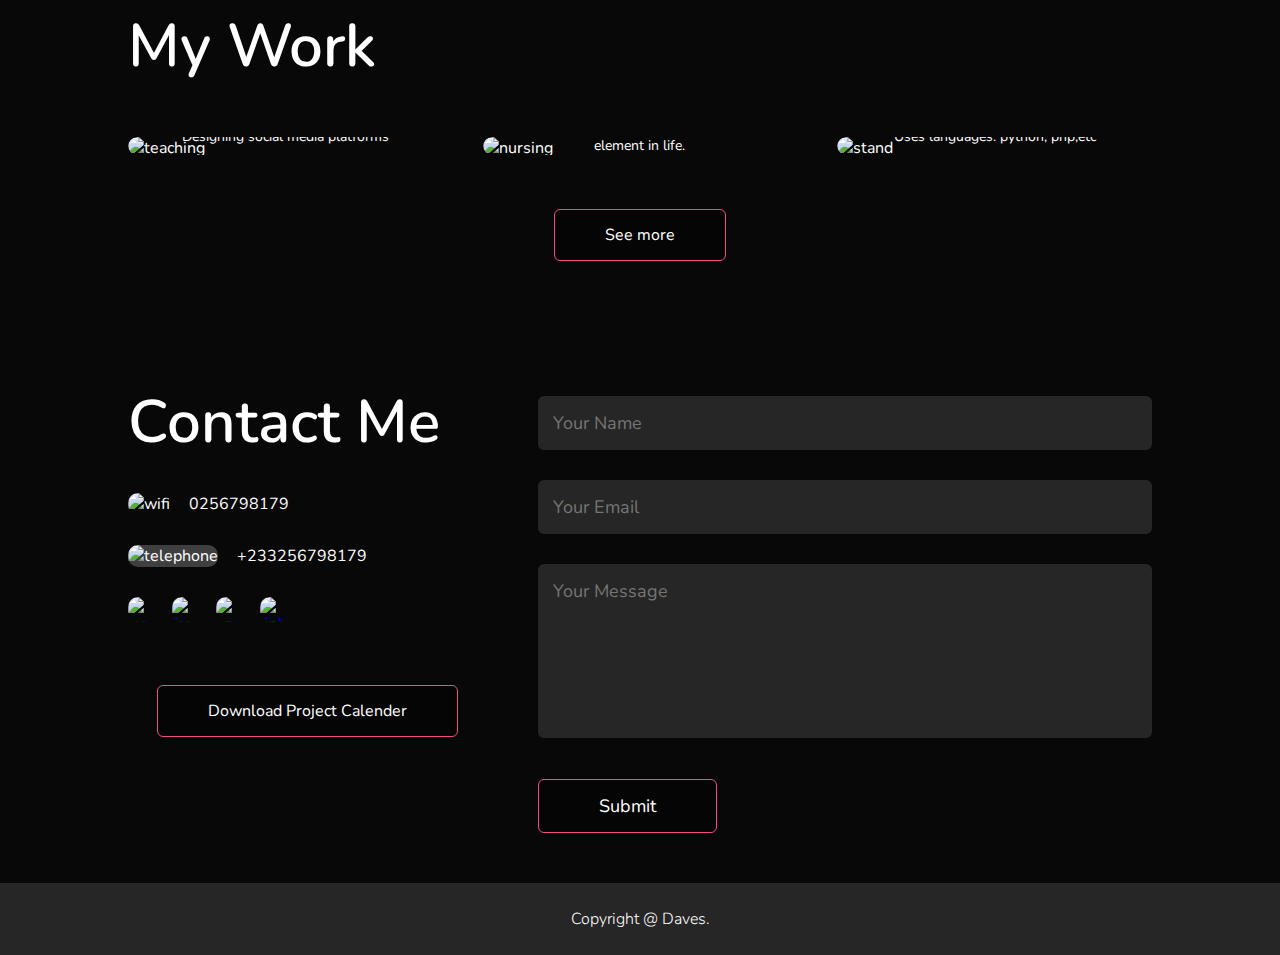
==== commit ad6c4e49: "myself" ====
--- a/index.html
+++ b/index.html
@@ -1,208 +1,210 @@
-<!DOCTYPE html>
-<html>
-<head>
-	<meta charset="utf-8">
-	<meta name="viewport" content="width=device-width, initial-scale=1">
-	<title>www.portfolio.com</title>
-	<link rel="stylesheet" href="css.css">
-	<link rel="shortcut icon" href="images/letterdd.png" type="image/x-icon">
-	<script src="https://kit.fontawesome.com/645fc3a2e6.js" crossorigin="anonymous"></script>
-	
-	<link href="https://fonts.googleapis.com/css2?family=Nunito:ital,wght@1,700&display=swap" rel="stylesheet">
-
-</head>
-<body>
-<div id="header">
-	<div class="navbar">
-		<nav>
-			<img src="images/mylogo.png" class="logo">
-			
-			<div class="tags" id="tags">
-			<ul id="ul">
-				<li><a href="#">Home</a></li>
-				<li><a href="#about">About</a></li>
-				<li><a href="#services">Services</a></li>
-				<li><a href="#project">Project</a></li>
-				<li><a href="#content">Contacts</a></li>
-				<li><img src="images/toggle_image_off.png" id="dark" onclick="darkMode()" style="width: 50px;"></li>
-				<img src="images/close_icon.png" alt="" id="hide" class="navbtn" onmouseover="hideNav()">
-			</ul>
-			<!-- <i class="fa-duotone fa-bars fa-fade" style="--fa-primary-color: #ff00ea; --fa-secondary-color: #ff00ea;"  id="show" class="navbtn" onmouseover="showNav()"></i> -->
-			<img src="images/menu_icon.png" alt="" id="show" class="navbtn" onmouseover="showNav()">
-			</div>
-		</nav>
-		</div>
-		
-	<div class="container adjust">
-		<div class="hresource">
-		<div class="header-text"> 
-			<p>Web Developer</p>
-			<h1>Hi !,<br/>I am <span>Daves</span></h1>
-			
-		</div>
-		<div class="profile_picture">
-			<img src="images/serious.jpg" alt="my_profile_picture">
-		</div>
-	</div>
-	</div>
-</div>
-
-<!-- -------------about---------- -->
-<div id = "about">
-	<div id="container">
-        <div class="row">
-            <div class="about-col-1">
-                <div class="about-slider">
-                    <img src="images/normal.jpg" alt="Slide 1" title="UMaT(FMMT)">
-                    <img src="images/mib.jpg" alt="Slide 2"  title="UMaT(Software Lab)">
-                    <img src="images/prefect2.jpg" alt="Slide 3" title="Sectech(NSMQ)">
-                    <img src="images/blue_shirt.jpg" alt="Slide 4" title="UMaT(FMMT)">
-                </div>
-            </div>
-			<div class="about-col-2">
-				<h1 class="subtitle">About Me</h1>
-				<p>Being passionate about something doesn't matter the challenges
-					the challenges that may come it way. With perserverance and persistence, progress is made 
-					each and every blessed day. Until you succeed, work's always available. We move</p>
-					<div class="tabtitle">
-						<p class="tablinks active-link" onclick="opentab('skills')">Skills</p>
-						<p class="tablinks" onclick="opentab('experience')">Experience</p>
-						<p class="tablinks" onclick="opentab('education')">Education</p>
-					</div>
-					<div class="tab-contents active-tab" id="skills">
-						<ul>
-							<li><span>Web</span><br>Designing Web interfaces</li>
-							<li><span>App</span><br>Android App development with online tools</li>
-							<li><span>Python</span><br>Beginner Python Programmer</li>
-						</ul>
-					</div>
-					<div class="tab-contents" id="experience">
-						<ul>
-							<li><span>Freelancer</span><br>2022-Date</li>
-							<li><span>NGO</span><br/>2023-Date</li>
-							<li><span>Imhogen(Internship)</span><br>2023</li>
-						</ul>
-					</div>
-					<div class="tab-contents" id="education">
-						<ul>
-							<li><span>Bachelor</span><br>University of Mines And Technology</li>
-							<li><span>WASSCE</span><br>O'Sectech</li>
-							<li><span>Preparatory</span><br>Sojoy Preparatory School</li>
-						</ul>
-					</div>
-			</div>
-		</div>
-	</div>
-
-</div>
-<!-- -------------------Services------ -------->
-<div id="services">
-	<div class="container" >
-		<h1 class="subtitle">My Services</h1>
-		<div class="services-list">
-			<div>
-				<h2>Web Design</h2>
-				<p> We design quality and reponsive websites for 
-					all people. Contact us for it all.</p>
-					<a href="services.html#web" onclick="navigateToServices()">Learn More</a>
-			</div>
-			<div>
-			<h2>App Design</h2>
-			<p> I am into android app development using online tools. 
-				Working with me is fun.</p>
-				<a href="services.html#app" onclick="navigateToServices()">Learn More</a>
-			</div>
-			<div>
-			<h2>Python Consoles</h2>
-			<p> I am a beginner in solving problems using  python. 
-				Contact me for it all.</p>
-				<a href="services.html#lang" onclick="navigateToServices()">Learn More</a>
-			</div>
-		</div>
-	</div>
-</div>
-<!-- ----------------what I do-------------- -->
-<div id="project">
-	<div class="container">
-		<h1 class="subtitle">My Work</h1>
-		<div class="work-list">
-			<div class="work">
-				<img src="images/media.jpeg" alt="teaching">
-				<div class="layer">
-					<h3>Social Media App</h3>
-					<p>Designing social media platforms</p>
-						<a href="services.html">
-							<img src="images/github.png" alt="instagram">
-						</a>
-				</div>
-			</div>
-			<div class="work">
-				<img src="images/music_player.jpeg" alt="nursing">
-				<div class="layer">
-					<h3>Music App</h3>
-					<p>Music, a very important and powerful element in life.</p>
-						<a href="services.html"><img src="images/github.png" alt="instagram"></a>
-				</div>		
-			</div>
-			<div class="work">
-				<img src="images/shopping_woman.avif" alt="stand">
-				<div class="layer">
-					<h3>Online shopping platforms</h3>
-					<p>Uses languages: python, php,etc</p>
-						<a href="https://github.com/Anonymous-Roys/online_shopping.git">
-							<img src="images/github.png" alt="instagram">
-						</a>
-				</div>
-			</div>
-		</div>
-		<a href="https://github.com/Anonymous-Roys" class="btn">See more</a>
-	</div>
-</div>
-<!-- -----------contact-------- -->
-<div id="content">
-	<div class="container">
-		<div class="row">
-			<div class="contact-left">
-				<h1 class="subtitle">Contact Me</h1>
-				<p>
-					<img src="images/whatsapp.png" alt="wifi" title="Whatsapp me "> 
-					0256798179
-				</p>
-				<p>
-					<img src="images/telephone.png" alt="telephone" style="background-color: rgba(252, 252, 252, 0.226);" title="Call me"> 
-					+233256798179
-				</p>
-				<div class="info">
-					<a href="https://www.instagram.com/jhunnie_kayroy/" target="_blank" title="My IG"><img src="images/instagram.png" alt="instagram"></a>
-					<a href="https://web.facebook.com/davs.jake" target="_blank" title="My FB"><img src="images/facebook.png" alt="facebook"></a>
-					<a href="mailto:davidarhin2005@gmail.com"><img src="images/gmail.png" alt="gmail" title="My Gmail"></a>
-					<a href="https://www.linkedin.com/in/david-arhin-09a0a026" target="_blank" title="My linkedin"><img src="images/linkedin.png" alt="linkedIn"></a>
-				</div>
-				<a href ="images/frontend.pdf" download class="btn" title="download frontend roadmap">Download Project Calender <span><i class="fa-solid fa-download fa-beat-fade" style="color: #ff00ae;"></i></span></a>
-			</div>
-			<div class="contact-right">
-				<form action="">
-					<input type="text" name="Name" placeholder="Your Name" required>
-					<input type="email" name= "Email" placeholder="Your Email" required>
-					<textarea rows="6" name = "Message" placeholder="Your Message"></textarea>
-					<button type="submit" class="btn">Submit</button>
-				</form>
-			</div>
-		</div>
-	</div>
-	<div class="footer">
-		<p>Copyright @ Daves.</p>
-	</div> 
-</div>
-
-
-<script src="js.js">
-	
-</script>
-
-
-<!-- <div class="right">In my younger and more vulnerable years 
-	my father gave me some advice that I've been turning over 
-	in my mind ever since</div> -->
-</body>
-</html>
+<!DOCTYPE html>
+<html>
+<head>
+	<meta charset="utf-8">
+	<meta name="viewport" content="width=device-width, initial-scale=1">
+	<title>www.portfolio.com</title>
+	<link rel="stylesheet" href="css.css">
+	<link rel="shortcut icon" href="images/letterdd.png" type="image/x-icon">
+	<script src="https://kit.fontawesome.com/645fc3a2e6.js" crossorigin="anonymous"></script>
+	
+	<link href="https://fonts.googleapis.com/css2?family=Nunito:ital,wght@1,700&display=swap" rel="stylesheet">
+
+</head>
+<body>
+<div id="header">
+	<div class="navbar">
+		<nav>
+			<img src="images/mylogo.png" class="logo">
+			
+			<div class="tags" id="tags">
+			<ul id="ul">
+				<li><a href="#">Home</a></li>
+				<li><a href="#about">About</a></li>
+				<li><a href="#services">Services</a></li>
+				<li><a href="#project">Project</a></li>
+				<li><a href="#content">Contacts</a></li>
+				<li><img src="images/toggle_image_off.png" id="dark" onclick="darkMode()" style="width: 50px;"></li>
+				<img src="images/close_icon.png" alt="" id="hide" class="navbtn" onmouseover="hideNav()">
+			</ul>
+			<!-- <i class="fa-duotone fa-bars fa-fade" style="--fa-primary-color: #ff00ea; --fa-secondary-color: #ff00ea;"  id="show" class="navbtn" onmouseover="showNav()"></i> -->
+			<img src="images/menu_icon.png" alt="" id="show" class="navbtn" onmouseover="showNav()">
+			</div>
+		</nav>
+		</div>
+		
+	<div class="container adjust">
+		<div class="hresource">
+		<div class="header-text"> 
+			<p>Web Developer</p>
+			<h1>Hi !,<br/>I am <span>Daves</span> Arhin</h1>
+			<p>A lovely being I am and desperately passionate about spider stuffs</p>
+			<p>Get to know more &darr;</p>
+			
+		</div>
+		<div class="profile_picture">
+			<img src="images/serious.jpg" alt="my_profile_picture">
+		</div>
+	</div>
+	</div>
+</div>
+
+<!-- -------------about---------- -->
+<div id = "about">
+	<div id="container">
+        <div class="row">
+            <div class="about-col-1">
+                <div class="about-slider">
+                    <img src="images/normal.jpg" alt="Slide 1" title="UMaT(FMMT)">
+                    <img src="images/mib.jpg" alt="Slide 2"  title="UMaT(Software Lab)">
+                    <img src="images/prefect2.jpg" alt="Slide 3" title="Sectech(NSMQ)">
+                    <img src="images/blue_shirt.jpg" alt="Slide 4" title="UMaT(FMMT)">
+                </div>
+            </div>
+			<div class="about-col-2">
+				<h1 class="subtitle">About Me</h1>
+				<p>Being passionate about something doesn't matter the challenges
+					the challenges that may come it way. With perserverance and persistence, progress is made 
+					each and every blessed day. Until you succeed, work's always available. We move</p>
+					<div class="tabtitle">
+						<p class="tablinks active-link" onclick="opentab('skills')">Skills</p>
+						<p class="tablinks" onclick="opentab('experience')">Experience</p>
+						<p class="tablinks" onclick="opentab('education')">Education</p>
+					</div>
+					<div class="tab-contents active-tab" id="skills">
+						<ul>
+							<li><span>Web</span><br>Designing Web interfaces</li>
+							<li><span>App</span><br>Android App development with online tools</li>
+							<li><span>Python</span><br>Beginner Python Programmer</li>
+						</ul>
+					</div>
+					<div class="tab-contents" id="experience">
+						<ul>
+							<li><span>Freelancer</span><br>2022-Date</li>
+							<li><span>NGO</span><br/>2023-Date</li>
+							<li><span>Imhogen(Internship)</span><br>2023</li>
+						</ul>
+					</div>
+					<div class="tab-contents" id="education">
+						<ul>
+							<li><span>Bachelor</span><br>University of Mines And Technology</li>
+							<li><span>WASSCE</span><br>O'Sectech</li>
+							<li><span>Preparatory</span><br>Sojoy Preparatory School</li>
+						</ul>
+					</div>
+			</div>
+		</div>
+	</div>
+
+</div>
+<!-- -------------------Services------ -------->
+<div id="services">
+	<div class="container" >
+		<h1 class="subtitle">My Services</h1>
+		<div class="services-list">
+			<div>
+				<h2>Web Design</h2>
+				<p> We design quality and reponsive websites for 
+					all people. Contact us for it all.</p>
+					<a href="services.html#web" onclick="navigateToServices()">Learn More</a>
+			</div>
+			<div>
+			<h2>App Design</h2>
+			<p> I am into android app development using online tools. 
+				Working with me is fun.</p>
+				<a href="services.html#app" onclick="navigateToServices()">Learn More</a>
+			</div>
+			<div>
+			<h2>Python Consoles</h2>
+			<p> I am a beginner in solving problems using  python. 
+				Contact me for it all.</p>
+				<a href="services.html#lang" onclick="navigateToServices()">Learn More</a>
+			</div>
+		</div>
+	</div>
+</div>
+<!-- ----------------what I do-------------- -->
+<div id="project">
+	<div class="container">
+		<h1 class="subtitle">My Work</h1>
+		<div class="work-list">
+			<div class="work">
+				<img src="images/media.jpeg" alt="teaching">
+				<div class="layer">
+					<h3>Social Media App</h3>
+					<p>Designing social media platforms</p>
+						<a href="services.html">
+							<img src="images/github.png" alt="instagram">
+						</a>
+				</div>
+			</div>
+			<div class="work">
+				<img src="images/music_player.jpeg" alt="nursing">
+				<div class="layer">
+					<h3>Music App</h3>
+					<p>Music, a very important and powerful element in life.</p>
+						<a href="services.html"><img src="images/github.png" alt="instagram"></a>
+				</div>		
+			</div>
+			<div class="work">
+				<img src="images/shopping_woman.avif" alt="stand">
+				<div class="layer">
+					<h3>Online shopping platforms</h3>
+					<p>Uses languages: python, php,etc</p>
+						<a href="https://github.com/Anonymous-Roys/online_shopping.git">
+							<img src="images/github.png" alt="instagram">
+						</a>
+				</div>
+			</div>
+		</div>
+		<a href="https://github.com/Anonymous-Roys" class="btn">See more</a>
+	</div>
+</div>
+<!-- -----------contact-------- -->
+<div id="content">
+	<div class="container">
+		<div class="row">
+			<div class="contact-left">
+				<h1 class="subtitle">Contact Me</h1>
+				<p>
+					<img src="images/whatsapp.png" alt="wifi" title="Whatsapp me "> 
+					0256798179
+				</p>
+				<p>
+					<img src="images/telephone.png" alt="telephone" style="background-color: rgba(252, 252, 252, 0.226);" title="Call me"> 
+					+233256798179
+				</p>
+				<div class="info">
+					<a href="https://www.instagram.com/jhunnie_kayroy/" target="_blank" title="My IG"><img src="images/instagram.png" alt="instagram"></a>
+					<a href="https://web.facebook.com/davs.jake" target="_blank" title="My FB"><img src="images/facebook.png" alt="facebook"></a>
+					<a href="mailto:davidarhin2005@gmail.com"><img src="images/gmail.png" alt="gmail" title="My Gmail"></a>
+					<a href="https://www.linkedin.com/in/david-arhin-09a0a026" target="_blank" title="My linkedin"><img src="images/linkedin.png" alt="linkedIn"></a>
+				</div>
+				<a href ="images/frontend.pdf" download class="btn" title="download frontend roadmap">Download Project Calender <span><i class="fa-solid fa-download fa-beat-fade" style="color: #ff00ae;"></i></span></a>
+			</div>
+			<div class="contact-right">
+				<form action="">
+					<input type="text" name="Name" placeholder="Your Name" required>
+					<input type="email" name= "Email" placeholder="Your Email" required>
+					<textarea rows="6" name = "Message" placeholder="Your Message"></textarea>
+					<button type="submit" class="btn">Submit</button>
+				</form>
+			</div>
+		</div>
+	</div>
+	<div class="footer">
+		<p>Copyright @ Daves.</p>
+	</div> 
+</div>
+
+
+<script src="js.js">
+	
+</script>
+
+
+<!-- <div class="right">In my younger and more vulnerable years 
+	my father gave me some advice that I've been turning over 
+	in my mind ever since</div> -->
+</body>
+</html>
--- a/css.css
+++ b/css.css
@@ -1,9 +1,11 @@
+
 *{
 	margin:0;
 	padding:0;
 	font-family: 'Nunito',
 			sans-serif;
 	box-sizing:  border-box;
+	scroll-behavior: smooth;
 }
 
 body{
@@ -109,7 +111,7 @@
 				rgb(255, 255, 255) 100%,
 				transparent);
 		mask:
-			llinear-gradient(90deg,
+			linear-gradient(90deg,
 				transparent,
 				rgba(0, 0, 0, 0.849) 40%,
 				rgb(255, 255, 255) 100%,
@@ -144,7 +146,7 @@
 	background-size: cover;
 }
 .about-col-1 img{
-	width: 100%;
+	width: 75%;
 	border-radius: 15px;
 	display: none;
 }
@@ -394,6 +396,17 @@
 
 
 
+
+
+
+
+
+
+
+
+
+
+
 /* -----------+___________SERVICES.HTML_________+---------------------------- */
 
 .service, .name {
@@ -626,8 +639,27 @@
 		font: 17px;
 	}
 	.about-col-1 img{
+		width: 32%;
+		border-radius: 15px;
+		display: none;
+		margin: auto;
 		height: auto;
-	}
+		-webkit-mask:
+			linear-gradient(90deg,
+				transparent,
+				rgba(0, 0, 0, 0.382),
+				rgb(255, 255, 255),
+				transparent);
+		mask:
+		linear-gradient(90deg,
+			transparent,
+			rgba(0, 0, 0, 0.849) 40%,
+			rgb(255, 255, 255) 100%,
+			transparent);
+		animation: about-img-show 5s ease-out infinite;
+	}
+
+	
 }
 
 
@@ -660,4 +692,24 @@
 div.right::first-letter {
 	color: #ff0000;
 	font-size: xx-large;
-  } */+  } */
+
+@keyframes about-img-show{
+	0%{
+		position: relative;
+		
+	}
+	25%{
+		scale: 1.1;
+		transform: translate(-75px, -34px);
+	}
+
+	50%{
+		scale: 1.2;
+		transform: translate(75px);
+	}
+	100%{
+		position: relative;
+		
+	}
+}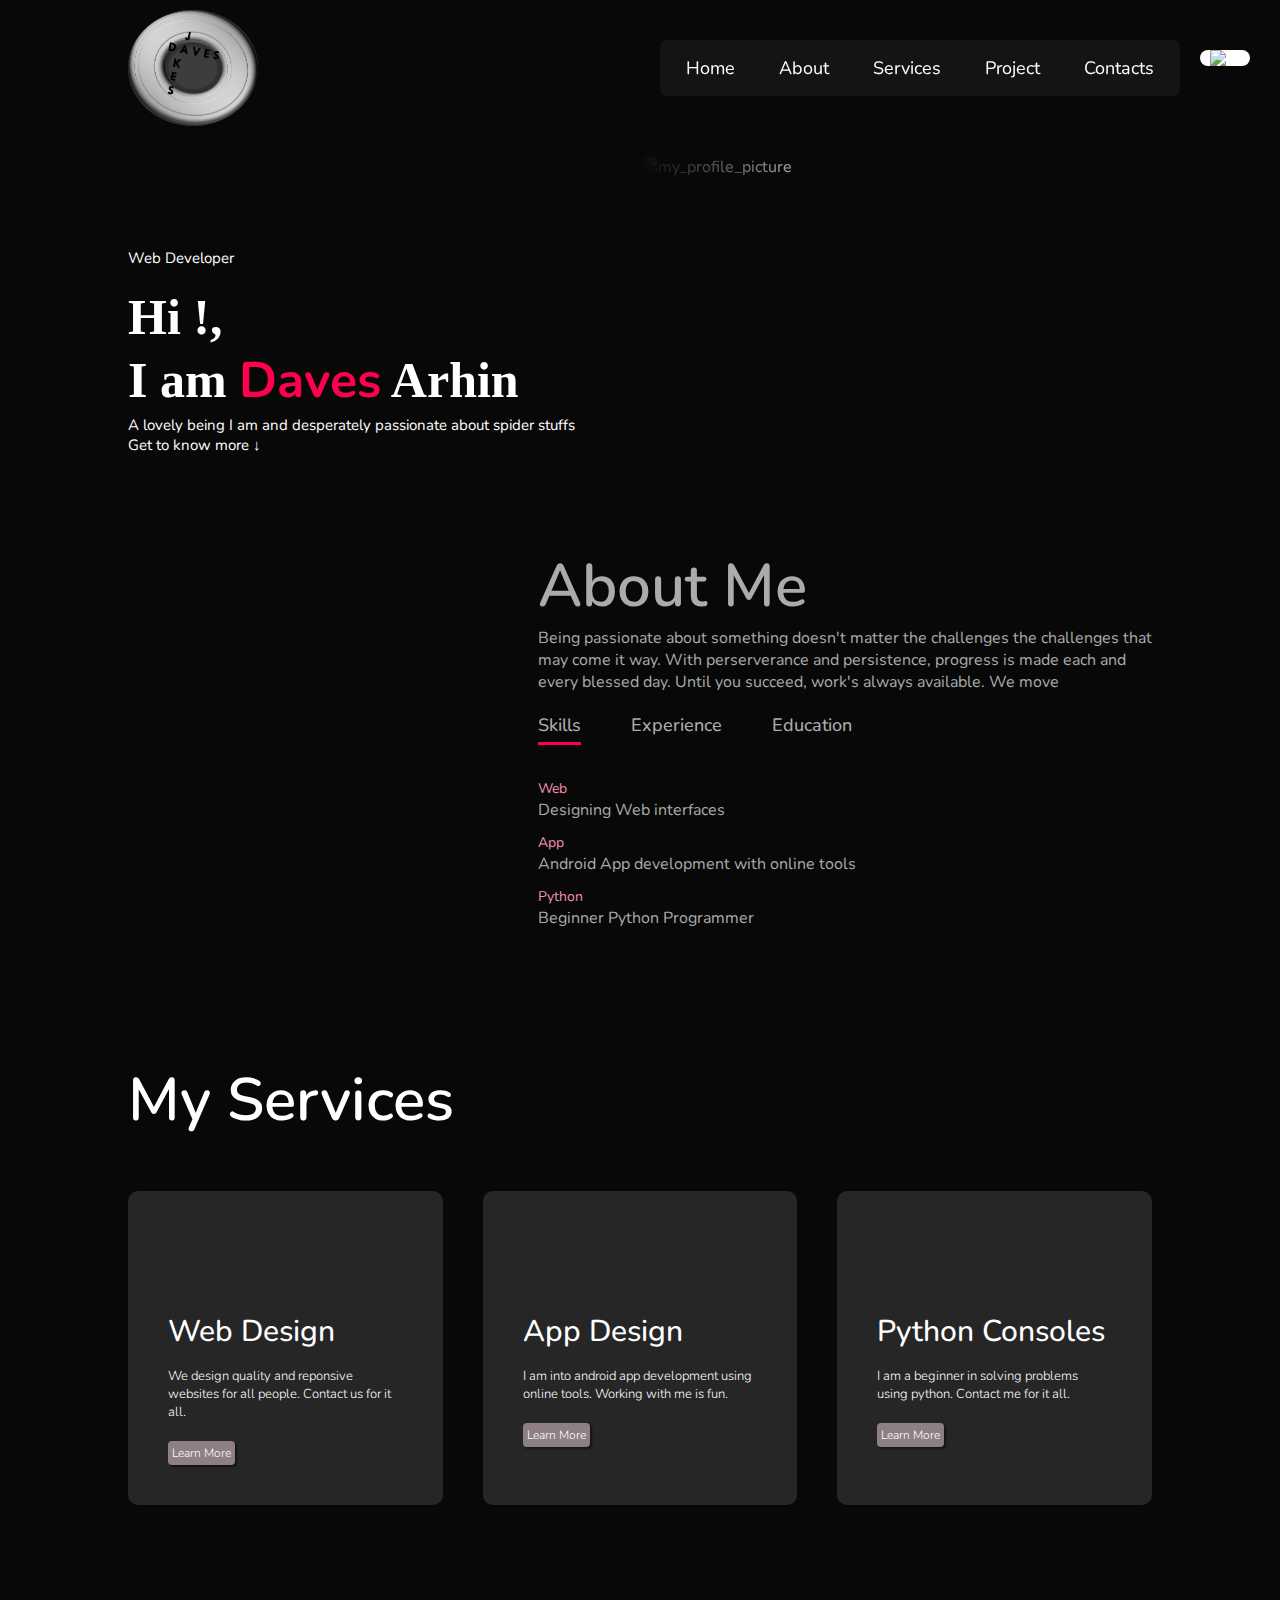
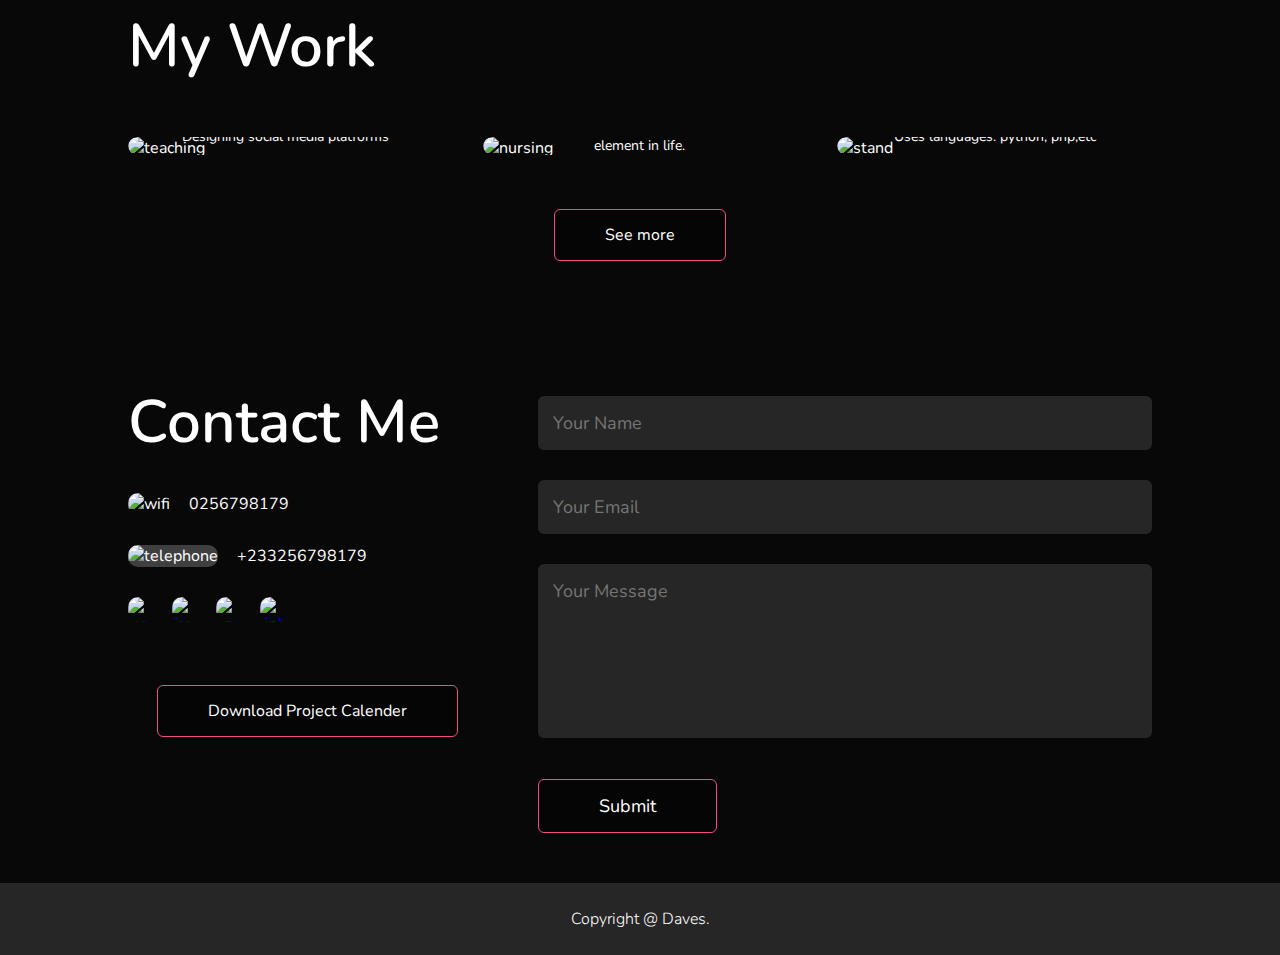
==== commit 78189b8d: "hover effect" ====
--- a/index.html
+++ b/index.html
@@ -24,13 +24,14 @@
 				<li><a href="#services">Services</a></li>
 				<li><a href="#project">Project</a></li>
 				<li><a href="#content">Contacts</a></li>
-				<li><img src="images/toggle_image_off.png" id="dark" onclick="darkMode()" style="width: 50px;"></li>
-				<img src="images/close_icon.png" alt="" id="hide" class="navbtn" onmouseover="hideNav()">
+				<img src="images/close_icon.png" alt="" id="hide" class="navbtn" onClick="hideNav()">
 			</ul>
+			
 			<!-- <i class="fa-duotone fa-bars fa-fade" style="--fa-primary-color: #ff00ea; --fa-secondary-color: #ff00ea;"  id="show" class="navbtn" onmouseover="showNav()"></i> -->
-			<img src="images/menu_icon.png" alt="" id="show" class="navbtn" onmouseover="showNav()">
-			</div>
-		</nav>
+			<img src="images/menu_icon.png" alt="" id="show" class="navbtn" onClick="showNav()">
+			</div>
+				<img src="images/dark_toggle.png" id="dark" onclick="darkMode()" style="width: 50px;">
+			</nav>
 		</div>
 		
 	<div class="container adjust">
--- a/css.css
+++ b/css.css
@@ -6,6 +6,7 @@
 			sans-serif;
 	box-sizing:  border-box;
 	scroll-behavior: smooth;
+	transition: all 0.8s;
 }
 
 body{
@@ -37,7 +38,11 @@
 	padding: 6px;
 	background: #2726266c;
 	border-radius: 7px;
-
+}
+@media screen and (min-width: 830px) {
+	nav .tags{
+		backdrop-filter: blur(2.5px);
+	}
 }
 
 .logo{
@@ -72,6 +77,15 @@
 nav ul li a:hover::after{
 	width: 100%;
 	
+}
+nav #dark{
+	background-color: #fff;
+	padding: 0 10px;
+	border-radius: 15px;
+	position: fixed;
+	top: 50px;
+	right: 30px;
+	transition: all 0.5s;
 }
 .navbtn{
 	width: 20px;
@@ -407,6 +421,21 @@
 
 
 
+
+
+
+
+
+
+
+
+
+
+
+
+
+
+
 /* -----------+___________SERVICES.HTML_________+---------------------------- */
 
 .service, .name {
@@ -454,7 +483,7 @@
 	justify-content: space-around;
 }
 
-.service .ind{
+.service .web{
 	margin:5px;
 	height: 135px;
 	width: 135px;
@@ -468,7 +497,7 @@
 	font-size: 12px;
 }
 
-.service .ind:hover{
+.service .web:hover{
 	transform:skew(-1deg ,-1deg);
 	font-size: 20px;
 	border-radius: 7px;
@@ -603,7 +632,6 @@
 	}
 	nav ul{
 		background: #333131;
-		
 		position: fixed;
 		top: 0;
 		right: -200px;
@@ -619,13 +647,20 @@
 		background: #0000005b;
 		border-radius: 8px;
 	}
-	
+	body:hover nav{
+		
+	}
 	nav ul .navbtn{
 		position: absolute;
 		top: 25px;
 		left: 25px;
 		cursor: pointer;
 	}
+	nav #dark{
+		position: absolute;
+		top: 10px;
+		right: 50px;
+	}
 
 	.row{
 		display: block;
@@ -638,11 +673,12 @@
 	.subtitle p{
 		font: 17px;
 	}
-	.about-col-1 img{
+	.about-col-1{
+		
 		width: 32%;
 		border-radius: 15px;
 		display: none;
-		margin: auto;
+		/* margin: auto;
 		height: auto;
 		-webkit-mask:
 			linear-gradient(90deg,
@@ -656,7 +692,10 @@
 			rgba(0, 0, 0, 0.849) 40%,
 			rgb(255, 255, 255) 100%,
 			transparent);
-		animation: about-img-show 5s ease-out infinite;
+		animation: about-img-show 5s ease-out infinite; */
+	}
+	.about-col-2{
+		margin-top: 35px;
 	}
 
 	
@@ -664,7 +703,7 @@
 
 
 @media only screen and (max-width: 400px){
-	.service .ind{
+	.service .web{
 		width: 115px;
 		height: 115px;
 	}
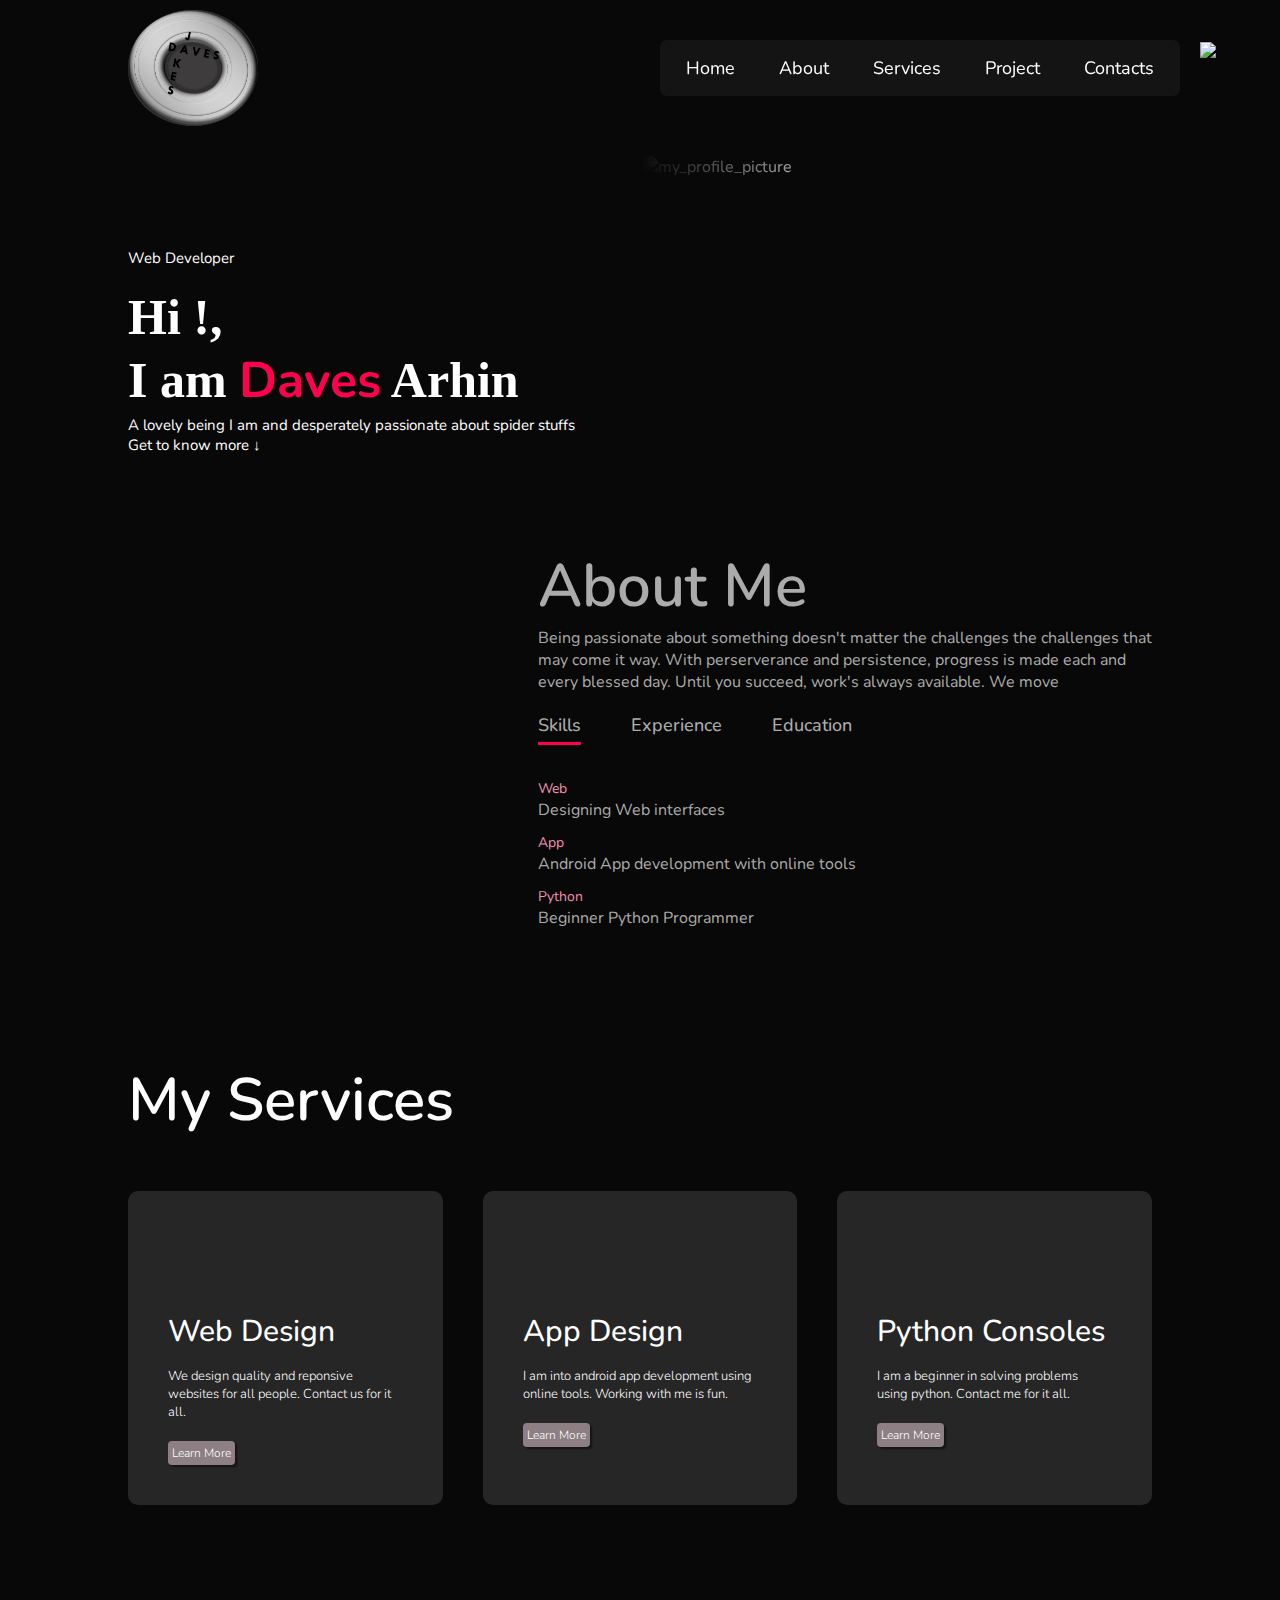
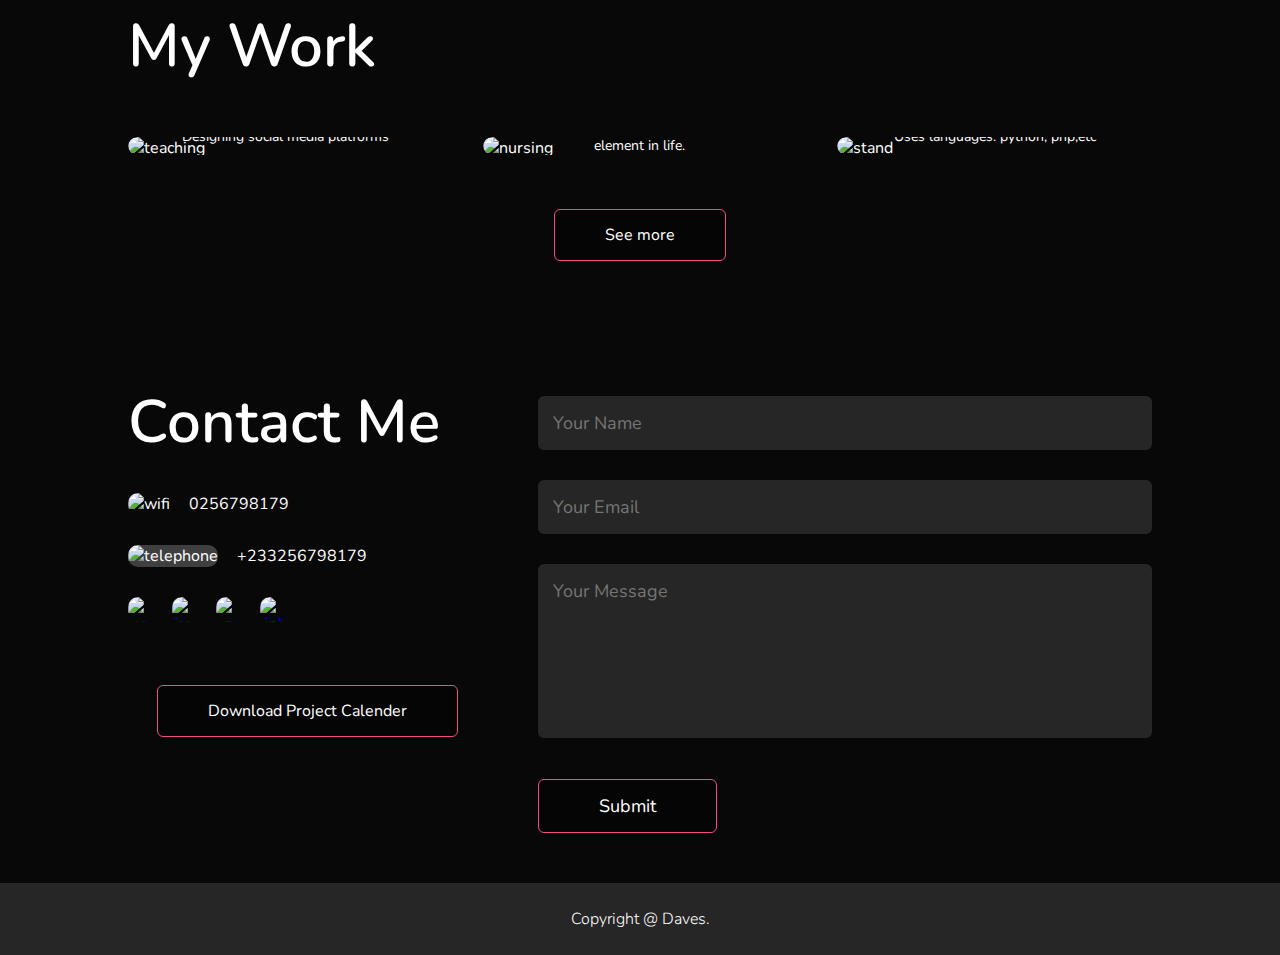
==== commit c42f086f: "mobile effect" ====
--- a/index.html
+++ b/index.html
@@ -11,12 +11,13 @@
 	<link href="https://fonts.googleapis.com/css2?family=Nunito:ital,wght@1,700&display=swap" rel="stylesheet">
 
 </head>
+
 <body>
-<div id="header">
+<img src="images/ellipsis-vertical-solid.svg" alt="" id="show" class="navbtn" onClick="showNav()">
+<div id="header"  onClick="hideNav()">
 	<div class="navbar">
 		<nav>
 			<img src="images/mylogo.png" class="logo">
-			
 			<div class="tags" id="tags">
 			<ul id="ul">
 				<li><a href="#">Home</a></li>
@@ -28,9 +29,8 @@
 			</ul>
 			
 			<!-- <i class="fa-duotone fa-bars fa-fade" style="--fa-primary-color: #ff00ea; --fa-secondary-color: #ff00ea;"  id="show" class="navbtn" onmouseover="showNav()"></i> -->
-			<img src="images/menu_icon.png" alt="" id="show" class="navbtn" onClick="showNav()">
-			</div>
-				<img src="images/dark_toggle.png" id="dark" onclick="darkMode()" style="width: 50px;">
+			</div>
+				<img src="images/dark_toggle.png" id="dark" onclick="darkMode()">
 			</nav>
 		</div>
 		
@@ -51,7 +51,7 @@
 </div>
 
 <!-- -------------about---------- -->
-<div id = "about">
+<div id = "about"   onClick="hideNav()">
 	<div id="container">
         <div class="row">
             <div class="about-col-1">
@@ -99,7 +99,7 @@
 
 </div>
 <!-- -------------------Services------ -------->
-<div id="services">
+<div id="services"   onClick="hideNav()">
 	<div class="container" >
 		<h1 class="subtitle">My Services</h1>
 		<div class="services-list">
@@ -125,7 +125,7 @@
 	</div>
 </div>
 <!-- ----------------what I do-------------- -->
-<div id="project">
+<div id="project"   onClick="hideNav()">
 	<div class="container">
 		<h1 class="subtitle">My Work</h1>
 		<div class="work-list">
@@ -162,7 +162,7 @@
 	</div>
 </div>
 <!-- -----------contact-------- -->
-<div id="content">
+<div id="content"   onClick="hideNav()">
 	<div class="container">
 		<div class="row">
 			<div class="contact-left">
--- a/css.css
+++ b/css.css
@@ -79,11 +79,10 @@
 	
 }
 nav #dark{
-	background-color: #fff;
-	padding: 0 10px;
-	border-radius: 15px;
+	background-color: transparent;
 	position: fixed;
-	top: 50px;
+	width: 50px;
+	top: 42px;
 	right: 30px;
 	transition: all 0.5s;
 }
@@ -233,12 +232,14 @@
 	transition: background 0.7s, transform 0.5s;
 	border-radius: 10px;
 }
+
 .services-list div h2{
 	margin-top: 80px;
 	font-size: 30px;
 	font-weight: 500;
 	margin-bottom: 15px;
 }
+
 .services-list div a{
 	text-decoration: none;
 	color: #fff;
@@ -532,6 +533,7 @@
 	display: flex;
 	align-items: end;
 }
+
 /* ----------------APPS-------------- */
 .service .online_app {
 	background: url('images/appstore.jpeg');
@@ -548,6 +550,8 @@
 	align-items: end;
 	color: #ffffff;
 }
+
+
 /* ----------------LANGUAGES-------------- */
 .service .python{
 	background: url('images/python.webp');
@@ -625,7 +629,20 @@
 	#show{
 		position: fixed;
 		right: 12px;
-		top: 12px;
+		top: 21.5px;
+		padding: 0px;
+		width: 27px;
+		height: 27px;
+		border-radius: 5px;
+		background-color: transparent;
+		/* z-index: 999; */
+	}
+	#tags{
+		padding: 0;
+	}
+	#show:hover{
+
+		cursor: pointer;
 	}
 	.logo{
 		width: 80px;
@@ -637,7 +654,6 @@
 		right: -200px;
 		width: 200px;
 		padding-top: 50px;
-		z-index: 2;
 		border-radius: 8px;
 	}
 	nav ul li{
@@ -647,20 +663,21 @@
 		background: #0000005b;
 		border-radius: 8px;
 	}
-	body:hover nav{
-		
-	}
+
 	nav ul .navbtn{
 		position: absolute;
 		top: 25px;
 		left: 25px;
 		cursor: pointer;
 	}
+
 	nav #dark{
-		position: absolute;
 		top: 10px;
 		right: 50px;
-	}
+		z-index: 1;
+		backdrop-filter: blur(1px);
+	}
+	
 
 	.row{
 		display: block;
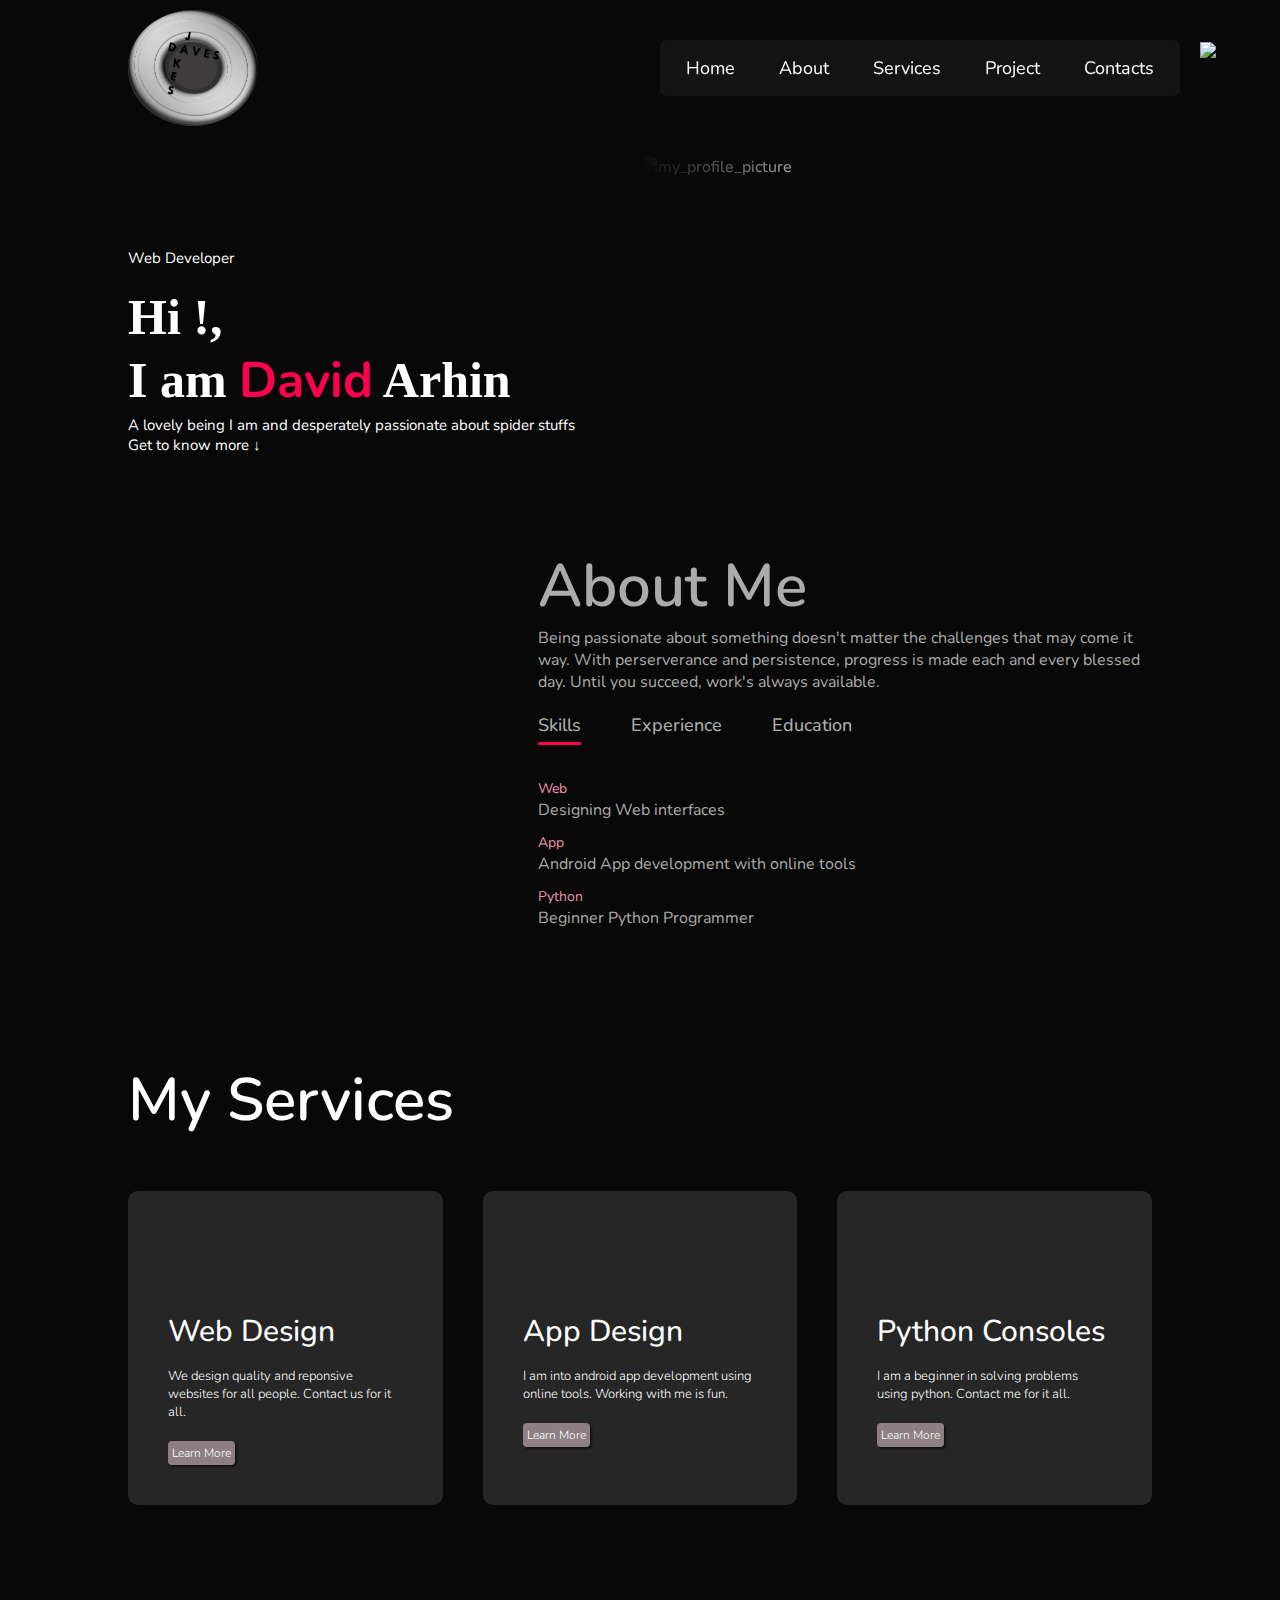
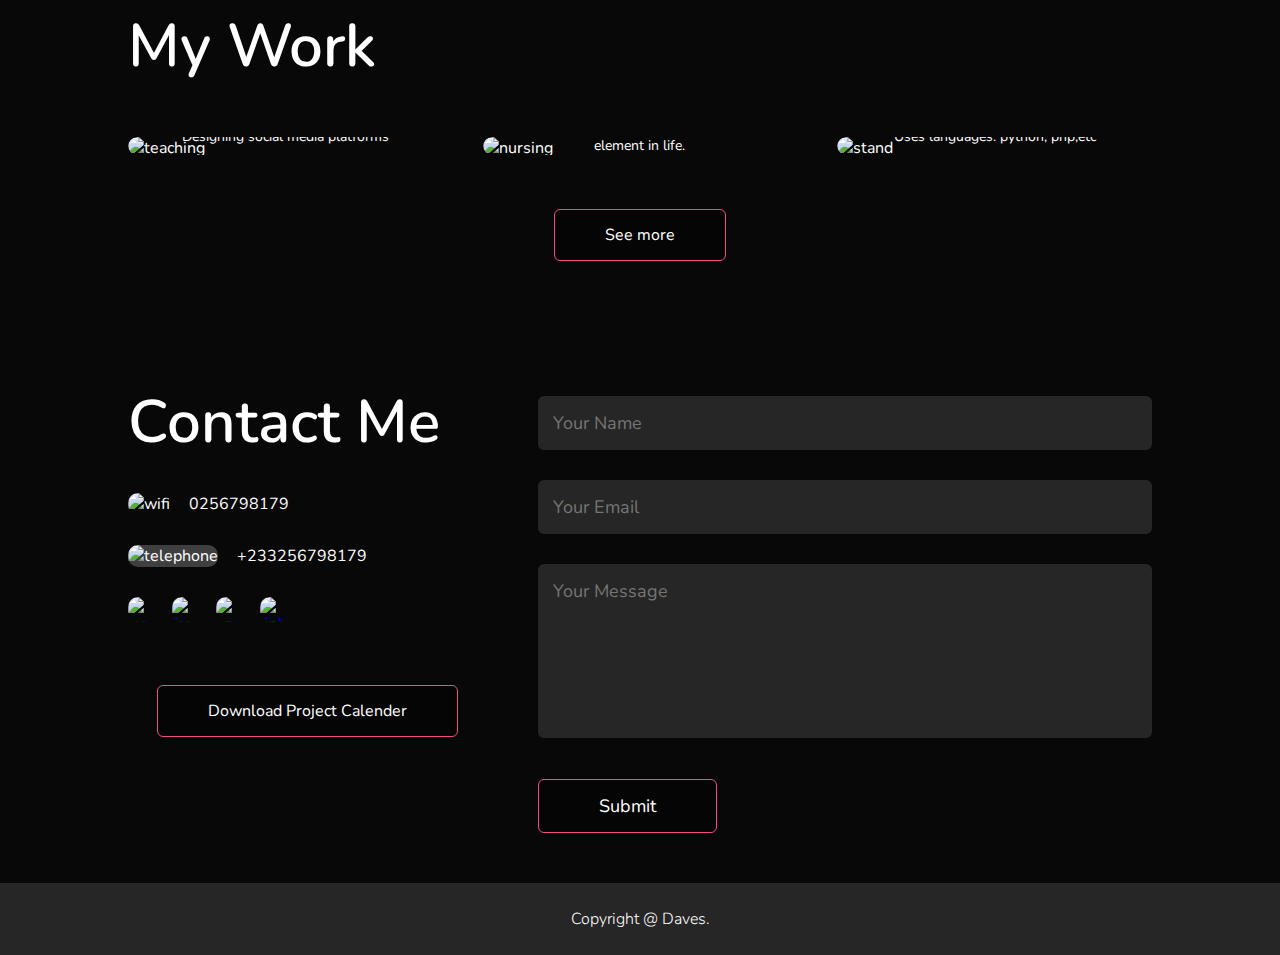
==== commit fe5893fe: "editing" ====
--- a/index.html
+++ b/index.html
@@ -38,7 +38,7 @@
 		<div class="hresource">
 		<div class="header-text"> 
 			<p>Web Developer</p>
-			<h1>Hi !,<br/>I am <span>Daves</span> Arhin</h1>
+			<h1>Hi !,<br/>I am <span>David</span> Arhin</h1>
 			<p>A lovely being I am and desperately passionate about spider stuffs</p>
 			<p>Get to know more &darr;</p>
 			
@@ -65,8 +65,8 @@
 			<div class="about-col-2">
 				<h1 class="subtitle">About Me</h1>
 				<p>Being passionate about something doesn't matter the challenges
-					the challenges that may come it way. With perserverance and persistence, progress is made 
-					each and every blessed day. Until you succeed, work's always available. We move</p>
+					that may come it way. With perserverance and persistence, progress is made 
+					each and every blessed day. Until you succeed, work's always available.</p>
 					<div class="tabtitle">
 						<p class="tablinks active-link" onclick="opentab('skills')">Skills</p>
 						<p class="tablinks" onclick="opentab('experience')">Experience</p>
